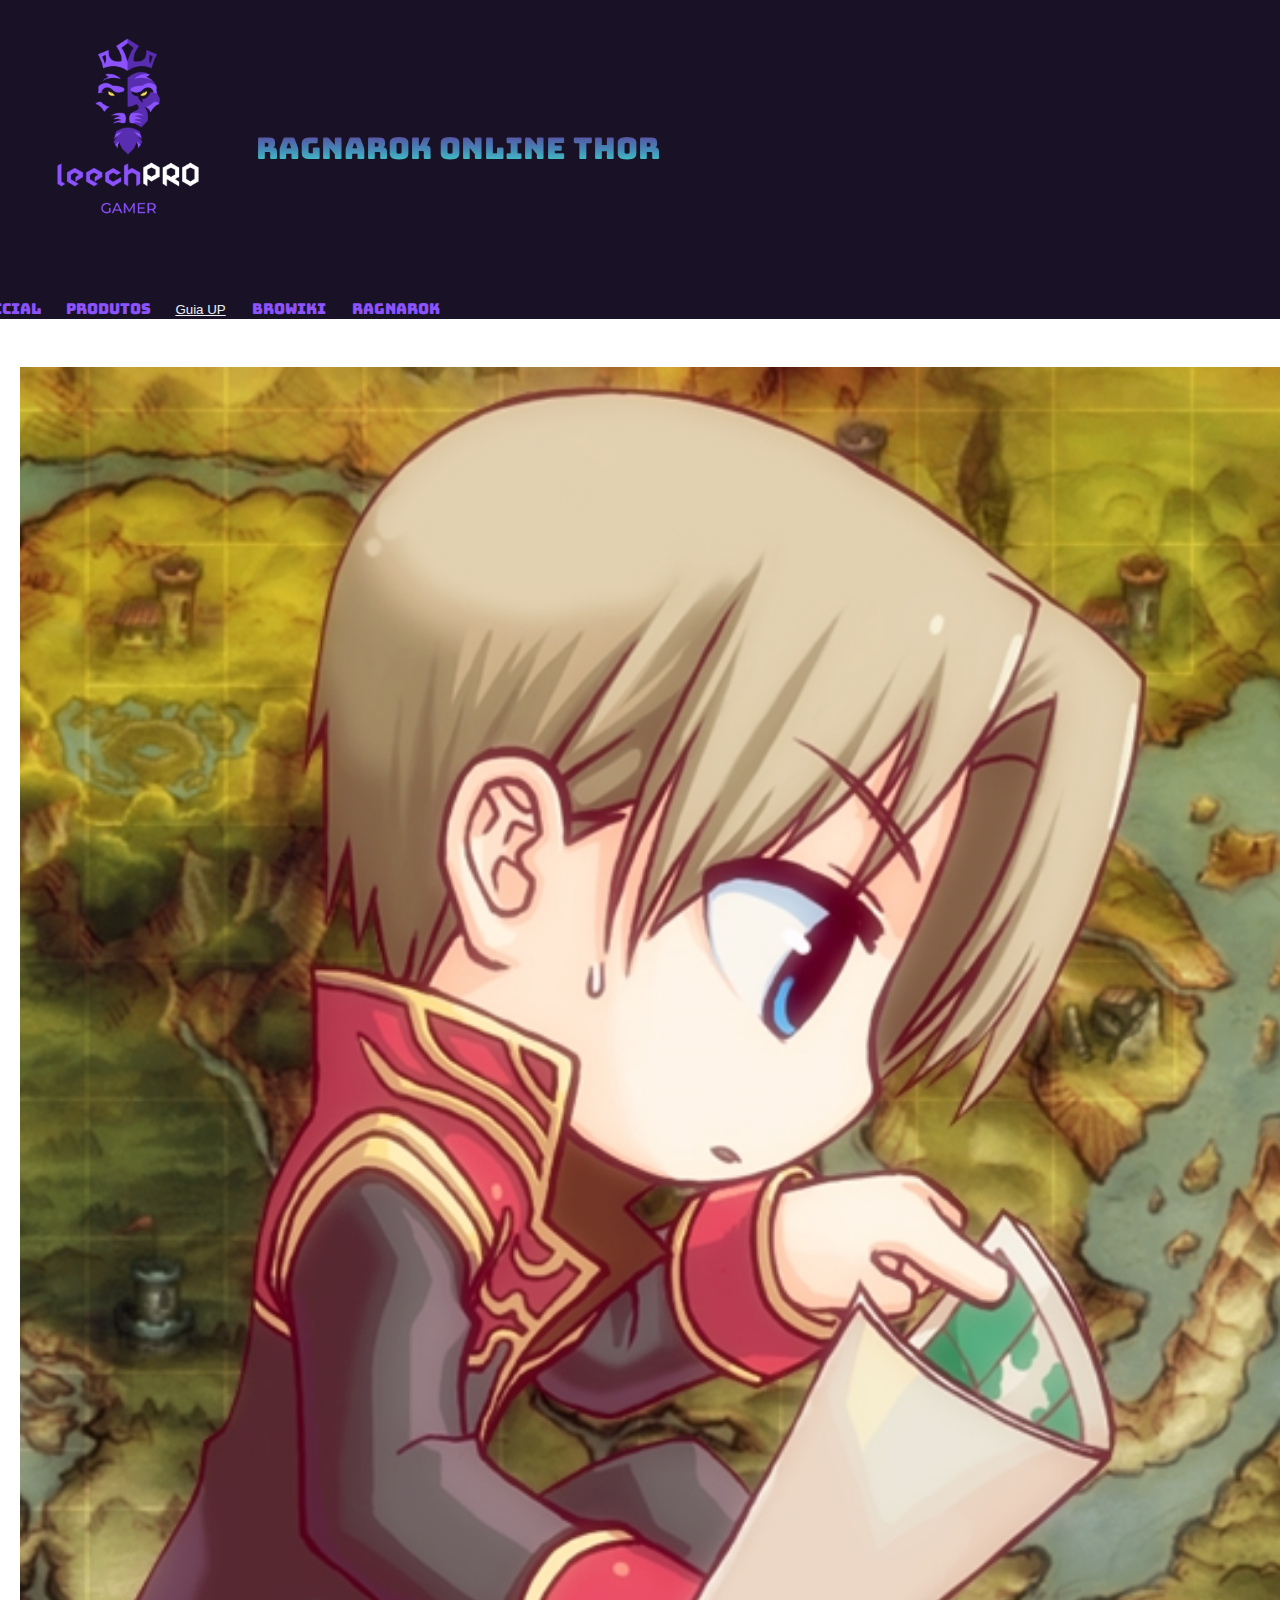
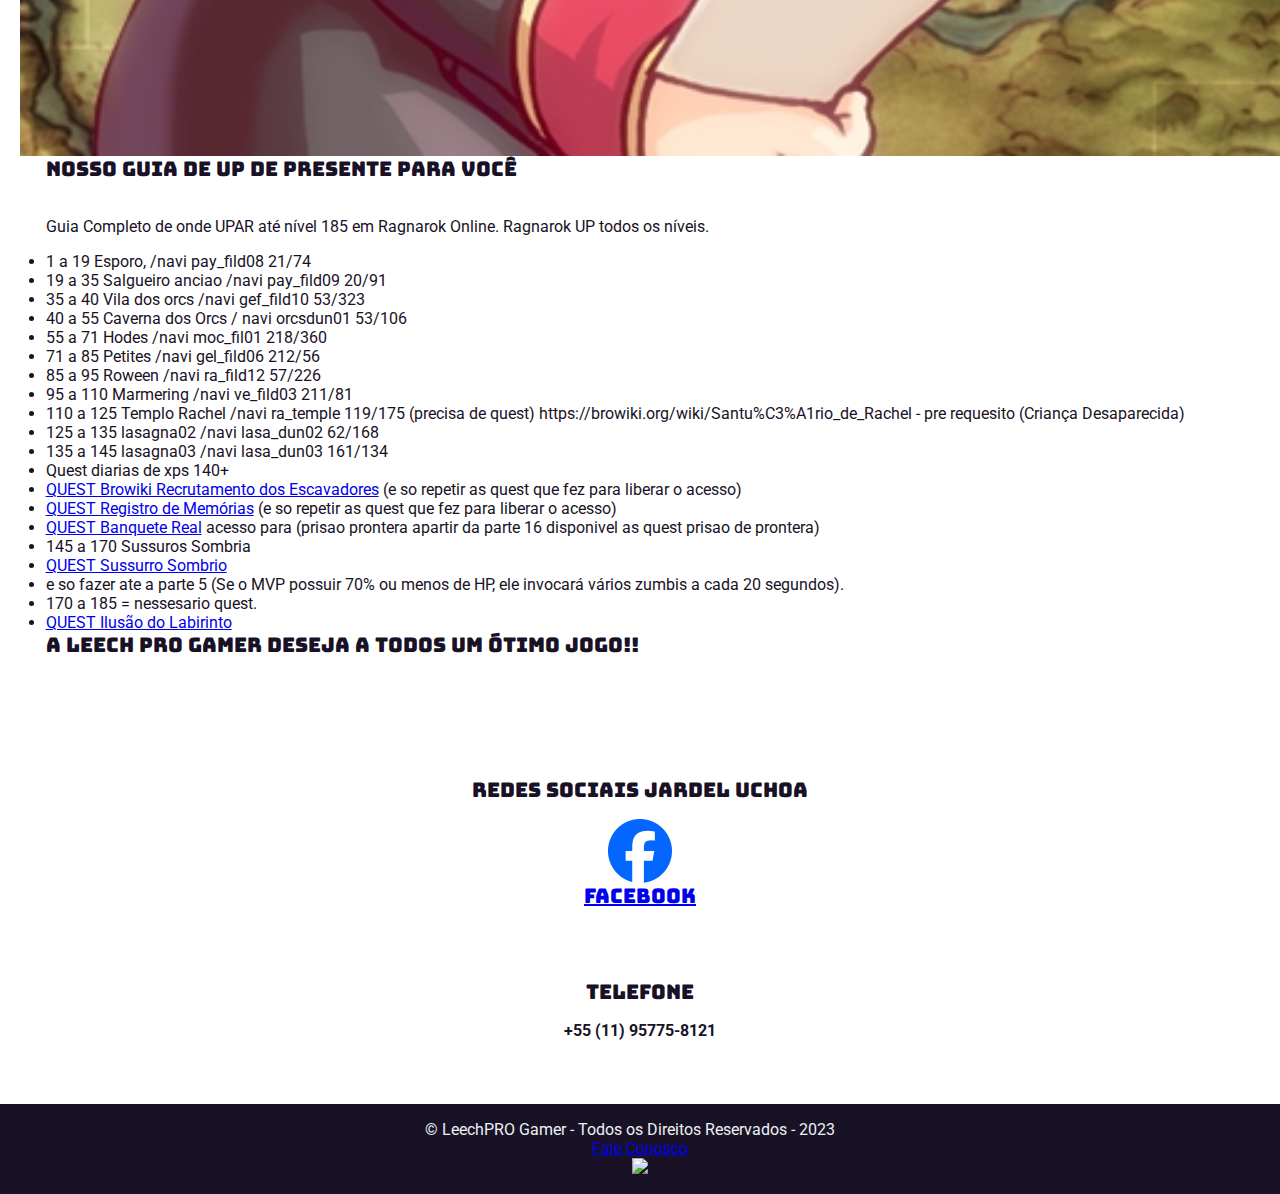
==== guiaup.html @ 6c7ae88e "mais ajustessss" ====
<!DOCTYPE html>
<html lang="pt-br">
<head>
    <meta charset="UTF-8">
    <meta name="viewport" content="width=device-width, initial-scale=1.0">
    <meta name="author" content="Danillo Guimarães">
    <title>Leech PRO Gamer Oficial Loja de Ragnarok Online Guia de UP</title>
    <link rel="stylesheet" href="https://cdn.positus.global/production/resources/robbu/whatsapp-button/whatsapp-button.css">
    <link rel="stylesheet" href="https://stackpath.bootstrapcdn.com/bootstrap/4.1.3/css/bootstrap.min.css" integrity="sha384-MCw98/SFnGE8fJT3GXwEOngsV7Zt27NXFoaoApmYm81iuXoPkFOJwJ8ERdknLPMO" crossorigin="anonymous">
    <link rel="stylesheet" href="./css/main.css">
    <link rel="preconnect" href="https://fonts.googleapis.com">
    <link rel="preconnect" href="https://fonts.gstatic.com" crossorigin>
    <link href="https://fonts.googleapis.com/css2?family=Bungee&family=Roboto:ital@0;1&display=swap" rel="stylesheet">
    <script src="https://code.jquery.com/jquery-3.3.1.slim.min.js" integrity="sha384-q8i/X+965DzO0rT7abK41JStQIAqVgRVzpbzo5smXKp4YfRvH+8abtTE1Pi6jizo" crossorigin="anonymous"></script>
    <script src="https://cdnjs.cloudflare.com/ajax/libs/popper.js/1.14.3/umd/popper.min.js" integrity="sha384-ZMP7rVo3mIykV+2+9J3UJ46jBk0WLaUAdn689aCwoqbBJiSnjAK/l8WvCWPIPm49" crossorigin="anonymous"></script>
    <script src="https://stackpath.bootstrapcdn.com/bootstrap/4.1.3/js/bootstrap.min.js" integrity="sha384-ChfqqxuZUCnJSK3+MXmPNIyE6ZbWh2IMqE241rYiqJxyMiZ6OW/JmZQ5stwEULTy" crossorigin="anonymous"></script>
</head>
<body>
<header>
    <div class="container" alt="Você está navegando no topo do site">
        <img src="./imagens/logoleechpro.png" alt="Logo da Loja Leech PRO Gamer">
        <h1 class="title" alt="Título Ragnarok Online Thor">Ragnarok Online Thor</h1>
        <nav alt="Navegação dos botões">
            <ul:>
                <li><a href="./index.html"  title="Ir para a sessão inicial" alt="ir para a sessão Inicial">Inicial</a></li>
                <li><a href="./produtos.html" title="Ir para a sessão produtos" alt="Ir para a sessão produtos">Produtos</a></li>
                <li><a href="./guiaup.html" title="Estamos na sessão Guia UP" alt="Estamos na sessão Guia UP"><button class="button-selected">Guia UP</button></a></li>
                <li><a href="https://browiki.org/" target="_blank" title="ir para o site Browiki Escola de Ragnarok" alt="ir para o site Browiki Escola de Ragnarok">Browiki</a></li>
                <li><a href="https://playragnarokonlinebr.com/" target="_blank" title="ir para o site Oficial Ragnarok Online" alt="ir para o site Oficial Ragnarok Online">Ragnarok</a></li>
            </ul:>
        </nav>
    </div>
</header>
<section id="global" alt="Primeira sessão da página guiaup">
    <section id="guiaup" alt="Você está navegando em um Guia de up do jogo Ragnarok Online"> 
    <div class="container" alt="container com configurações da sessão">
        <img src="./imagens/guiauplogo.jpg" alt="Uma imagem de um personagem com um mapa do jogo Ragnarok OnLINE" title="Imagem da sessão Guia UP Jogo Ragnarok Online">
        <div class="guiaup2">   
            <h2>Nosso Guia de Up de Presente para você</h2><br>
            <p>Guia Completo de onde UPAR até nível 185 em Ragnarok Online.  
                Ragnarok UP todos os níveis.
            </p>
            <ul>
                <li>1 a 19 Esporo, /navi pay_fild08 21/74</li>
                <li>19 a 35 Salgueiro anciao /navi pay_fild09 20/91</li>
                <li>35 a 40 Vila dos orcs /navi gef_fild10 53/323</li>
                <li>40 a 55 Caverna dos Orcs / navi orcsdun01 53/106</li>
                <li>55 a 71 Hodes /navi moc_fil01 218/360</li>
                <li>71 a 85 Petites /navi gel_fild06 212/56</li>
                <li>85 a 95 Roween /navi ra_fild12 57/226</li>
                <li>95 a 110 Marmering /navi ve_fild03 211/81</li>
                <li>110 a 125 Templo Rachel /navi ra_temple 119/175 (precisa de quest) https://browiki.org/wiki/Santu%C3%A1rio_de_Rachel - pre requesito (Criança Desaparecida)</li>
                <li>125 a 135 lasagna02 /navi lasa_dun02 62/168</li>
                <li>135 a 145 lasagna03 /navi lasa_dun03 161/134</li>
                <li>Quest diarias de xps 140+</li>
                <li><a href="https://browiki.org/wiki/Recrutamento_de_Escavadores" target="_blank" alt="Quest do site Browiki Recrutamento dos Escavadores" title="Quest do site Browiki Recrutamento dos Escavadores">QUEST Browiki Recrutamento dos Escavadores</a> (e so repetir as quest que fez para liberar o acesso)</li>
                <li><a href="https://browiki.org/wiki/Registro_de_Mem%C3%B3rias tar" target="_blank" alt="Quest do site Browiki Registro de Memórias" title="Quest do site Browiki Registro de Memórias">QUEST Registro de Memórias</a> (e so repetir as quest que fez para liberar o acesso)</li>
                <li><a href="https://browiki.org/wiki/Banquete_Real" target="_blank" alt="Quest do site Browiki Banquete Real">QUEST Banquete Real</a> acesso para (prisao prontera apartir da parte 16 disponivel as quest prisao de prontera)</li>
                <li>145 a 170 Sussuros Sombria</li> 
                <li><a href="https://browiki.org/wiki/Sussurro_Sombrio" alt="Quest do site Browiki Sussurro Sombrio" title="Quest do site Browiki Sussurro Sombrio">QUEST Sussurro Sombrio</a></li>
                <li>e so fazer ate a parte 5 (Se o MVP possuir 70% ou menos de HP, ele invocará vários zumbis a cada 20 segundos).</li>
                <li>170 a 185 = nessesario quest.</li> 
                <li><a href="https://browiki.org/wiki/Ilus%C3%A3o_do_Labirinto" alt="Quest do site Browiki Ilusão do Labirinto" title="Quest do site Browiki Ilusão do Labirinto">QUEST Ilusão do Labirinto</a></li>
                <h3>A Leech pro gamer deseja a todos um ótimo jogo!!</h3>
            </ul>
    </div>
    </div><!--container-->
    </section><br>
    <section id="redessociais-desc" alt="Sessão contém as redes sociais do CEO das Leech Pro Gamer Jardel Uchoa">
        <center>
            <h2>Redes Sociais Jardel Uchoa</h2>
        </div>
        <div class="redes-methods" alt="configurações logo">
            <a href="https://www.facebook.com/jardelraziel" alt="Ir para o Facebook de Jardel Uchoa" title="Facebook de Jardel Uchoa"><img class="facelogo" src="./imagens/facebooklogo.png"></img><h3>Facebook</h3></a>
        </div>
        <br><br>
            <h2>Telefone</h2>
            <p><b>+55 (11) 95775-8121</b></p>
        </center>
    </section>
</section>
</section><!--global-->
<footer>
    <div class="container" alt="Rodapé com o copyright da loja Leech PRO Gamer">
        <p>
            &copy; LeechPRO Gamer - Todos os Direitos Reservados - 2023
        </p>
            <a id="robbu-whatsapp-button" target="_blank" href="https://api.whatsapp.com/send?phone=5511957758121&text=Ol%C3%A1,%20Vim%20atrav%C3%A9s%20do%20site%20LeechPRO%20Gamer.%20Gostaria%20de%20saber%20mais%20sobre%20os%20servi%C3%A7os.">
            <div class="rwb-tooltip">Fale Conosco</div>
            <img src="https://cdn.positus.global/production/resources/robbu/whatsapp-button/whatsapp-icon.svg">
    </a>
    </a>
    </div>
</footer>
</body>
</html>
---- css/main.css ----
* {
        margin: 0;
        padding: 0;
        box-sizing: border-box;
    }

    body {
        overflow-x: hidden;
        margin: 0 auto;
        font-family: 'Roboto', sans-serif;
    }

    header .container, section .container {
        /*Quando colocamos a vírgula, reaproveitamos o mesmo ajuste
        para container para posicionar lado a lado*/
        display: flex;
        justify-content: space-between; /*Para ficarem um na direita e outro na esquerda*/
    }

    header, section h2, section h3 {
        /*Para não ter que colocar nos botões vírgula header ul li, colocamos
        só header que engloba tudo que esta dentro */
        font-family: 'Bungee', sans-serif;
        font-weight: normal;
    }
    
    header {
        background-color: #191227;
        color: #ecf0f1;
    }
    
    header h1 {
        justify-content: border-box;
        display: inline;
        font-weight: normal;
        position: relative;
        margin-bottom: 130px;
    }

    header .title {
        font-size: 50px;
    }
    
    header img {
        display: inline;
        float: right;
        width: 15%;
    }
    
    header li {
        box-sizing: border-box;
        display: inline;
        margin-left: -2%;
        padding-right: 2%;
        font-size: 20px; /*Diminuimos os botões pra o nome do site ficar destacado*/      
        color: #8c52ff;
        text-decoration: none;
    }
    /*O color no botão só vai funcionar colocando também no a*/

    
    header li a:hover {
        display: inline;
        color: #ecf0f1;;
        text-decoration: underline;
    } 
    
    /*Inicio sessão sobre*/
    
    .container {
        max-width: 2000px; /*Ele só vai chegar a esse maximo em resoluções desse tamanho a*/
        width: 100%;
        margin: 0 auto;
        box-sizing: border-box;
    }

    #sobre .container{
        margin: 0;
        width: 100%;
        box-sizing:content-box;
        justify-content: space-between;
    }
    
    #sobre .store-front {
        float: left;
        margin-left: 10%;
        width: 33.33%;
        box-sizing: border-box;
        display: inline;
    }

    #sobre .text-sobre {
        width: 50.33%;
        display: inline;
        box-sizing: border-box;
        float: right;
    }
    
    #sobre .container button {
        box-sizing: border-box;
        margin-left: 75%;
        background-color: #8c52ff;
        position: relative;
    }   

    
    #sobre .brandis-list img {
        width: 3%; /*Diminuindo os logos*/
    }
    
    section .container {
        /*Uso de cascata, temos uma regra, usamos outra regra
        subscrevendo a anterior.*/
        /*Tivemos que reescrever a regra por causa do aling itens da section header
        assim ele vai startar do começo da página*/
        align-items:flex-start;
        justify-content: space-between;
    }

    /*Sessão funcionamento*/

    #funcionamento .container {
        width: 100%;
        display: inline;
        justify-content: space-between;
    }

    #funcionamento .funcionamento-methods {
        float: left;
        width: 45%;
        margin-left: 5%;
    }

    #funcionamento #carousel .container {
        justify-content: space-between;
    }
    
    #funcionamento #carouselExampleIndicators {
        float: right;
        inline-size: 40%;
        display: block;
        margin-right: 5%;
    }

    #referencias {
        text-align: center;
        width: 100%;
    }
    
    #referencias .container {
        box-sizing: border-box;
        display: inline;
    }

    #referencias .video {
        margin-left: 1%;
        margin-right: 10px;
        display: inline;
        height: 350px;
        width: 30.33%;
    }

    /*builds das classes*/

    #builds-classes {
        margin: 0;
        padding: 0;
        width: 100%;
        box-sizing: border-box;
    }
    
    #builds-classes .classes {
        width: 100%;
        display: inline;
        justify-content: space-between;
        box-sizing: border-box;
        margin: 0 auto;
    }
    
    #builds-classes .classes img, .classes h2, .classes h3 {
        width: 4%;
    }

    .social-links img {
        height: 24px;
    }
    
    .social-links li {
        display: inline;
        margin-right: 8px;
    }
    
    .social-links li a {
        text-decoration: none;
    }
    
    #contact .container {
        display: block;
    }
    
    .contact-methods {
        display: flex;
        justify-content: space-between;
    } 

    #produtos{
        justify-content: space-between;
        text-align: center;
        width: 100%;
        margin: 20px;
        margin-top: 0;
    }


    #produtos .ultimas-novidades {
        margin-top: 10%;

    }
    
    #produtos .container {
        box-sizing: border-box;
        display: inline;
    }

    #produtos img {
        box-sizing: border-box;
        display: inline;
        float: left;
        width: 32%;
        margin-right: 5%;
    }

    #produtos .nossosprodutos {
        text-align: left;
        padding-right: 7%;
        width: 100%;
        box-sizing: border-box;
        margin-top: -10%;
        border: none;
    }

    #produtos .resnovidades, .resnovidades h3{
        text-align: left;
        padding-right: 3%;
        width: 100%;
        box-sizing: border-box;
    }

    #guiaup {
        justify-content: space-between;
        text-align: left;
        width: 100%;
        margin: 20px;
        margin-top: 0;
    }


    #guiaup img {
        box-sizing: border-box;
        display: inline;
        float: left;
        width: 35%;
        margin-right: 2%;
        margin-right: 10%;
    }

        
    footer {
        background-color: #191227;
        color: #ecf0f1;
        padding: 18px;
        width: 100%;

    }

    @media only screen and (min-width: 80px) {
        /*Reset do navegador*/
           * {
            margin: 0;
            padding: 0;
            box-sizing: border-box;
        }
        
        /*HEADER*/
        
        header {
            background-color: #191227;
            color: #ecf0f1;
            width: 100%;
            box-sizing: border-box;
        }
        
        header h1, section h2, section h3 {
            font-size: 20px;
            font-weight: normal;
            font-family: 'Bungee', sans-serif;
            font-weight: normal;
        }
        
        header img {
            float: left;
            margin: 0;
            width: 11vh;
        }
        
        
        header li {
            padding-right: 3%;
            width: 100%;
            margin: 0, auto;
            display: inline;
            justify-content: space-between;
            align-items: center;
            font-size: 9px; /*Diminuimos os botões pra o nome do site ficar destacado*/
        }
        /*O color no botão só vai funcionar colocando também no a*/
        
        header li a {
            display: inline;
            color: #8c52ff;
            text-decoration: none;
        } 
        
        header li :nth-child(1){
            margin-left: -0.15%;
        }
        
        header li a:hover {
            display: inline;
            color: #ecf0f1;
            text-decoration: underline;
        } 
        
        header .button-selected {
            font-weight: 100;
            border: none;
            background-color: #191227;
            cursor: pointer;
            display: inline;
            color:#ecf0f1;
            text-decoration: underline;
        }
        
        header .title {
            margin-top: 20px;
            font-size: 20px;
            background-image: linear-gradient(to bottom, rebeccapurple, steelblue, turquoise);
            background-clip: content-box;
            -webkit-background-clip: text;
            -webkit-text-fill-color: transparent;
            display: inline-block;
        }
        
        header .container, section .container {
            display: block;
            align-items: center; /*centraliza na horizontal*/
            justify-content: space-between; /*Para ficarem um na direita e outro na esquerda*/
        }
        
        /*FIM HEADER*/
        
        /*Início do Body*/
        
        body {
            /*Tudo que esta dentro do body com fonte mais arredondada, parágrafos, inputs etc.*/
            font-family: 'Roboto', sans-serif;
            overflow-x: hidden;
            width: 100%;
            display: border-box;
        }
        
        .container {
            width: 100%;
            margin: 0 auto; /*Centro*/
            overflow-x: hidden;
        }
        
        
        /*INÍCIO DA SEÇÃO SOBRE*/
        
        #sobre .text-sobre {
                width: 100%;
                display: block;
                margin: 0 auto;}
        
        
        #sobre .container button {
            margin-left: 67%;
            background-color: #8c52ff;
            margin-bottom: 5px;
            border: #191227 solid;
        }
        
        #sobre .container button:hover {
            text-decoration: underline;
            background-color: #8c52ff;
            border: #9f70fd solid;
        }
        
        #sobre .container button:focus {
            text-decoration: underline;
            background-color: #8c52ff;
            border: #9f70fd solid;
        }
        
        #sobre .store-front {
            /*Aqui aplicou a margem nos logos também para resolver
            criamos no html uma class dentro da img.
            Então trocamos section img para a class que criamos*/
            border:#191227 solid;
            width: 100%;
        }
        
        
        #sobre .store-front:hover {
            border: #8c52ff solid;
        }
        
        
        
        .brandis-list img {
            width: 10%; /*Diminuindo os logos da seção sobre*/
        }
        
        .brandis-list li {
            margin-right: 8px;
            display: inline; /*Deixar um do lado do outro*/
        }
        
        /*fim seção sobre*/
        
        /*CONFIGS GERAIS*/
        
        section {
            padding: 24px 0; 
            color: #191227;
        }
        
        section h2 {
            margin-top: 16px;
            margin-bottom: 16px;
        }
        
        section p {
            margin-bottom: 16px;
        }
        
        .social-links li {
            display: inline;
            margin-right: 8px;
        }
        
        .social-links li a {
            text-decoration: none;
        }
        
        
        section h3 {
            margin-bottom: 16px;
        }
        /*fim configs gerais*/
        
        /*Seção funcionamento*/
        #funcionamento .container {
            width: 100%;
        }
        
        #funcionamento .funcionamento-methods{ 
            width: 100%
        }
        
        
        #carousel .container {
            width: 100%;
        }
        
        
        
        .carousel-inner {
            box-sizing: border-box;
            border: #191227 solid;
            margin-top: 1px;
            width: 100%;
        }
        
        .carousel-inner:hover {
            border: #8c52ff solid;
        }
        
        #referencias .container {
            display: block;
        }
        
        /*Fim seção funcionamento*/
        
        /*--------------------
        
        Início seção diário de bordo
        */
        
        #diariodebordo {
            width: 100%;
        }
        
        
        
        /*Inicio sessão builds*/
        
        #builds-classes .container {
            margin-bottom: 10%;
            display: inline;
            width: 100%;
        }
        
        #builds-classes img, #builds-classes h3 {
            margin-top: 2%;
            margin-left: 10%;
            display: inline;
            width: 40%;
        }
        
        /*fim sessão builds*/
        
        /*Início seção referência*/
        
        #referencias .container img {
            width: 10%;
            position: relative;
        }
        
        .video {
            border: #191227 solid;
            align-items: center;
            margin-top: 5%;
            margin-bottom: 5%;
            margin: 0 auto;
            display: inline-block;
            width: 100%;
            height: 200px;
        }
        
        .video:hover {
            border: #8c52ff solid;
        }
        
        /*Fim seção referência*/
        
        /*Seção redes sociais*/
        
        #redessociais-desc .redes-methods h3 {
            width: 100%;
            height: 100%;
        }
        
        .redes-methods img {
            display: block;
            width: 5%;
        }
        
        /*Rodapé*/
        footer {
            height: 100%;
            width: 100vw;
            background-color: #191227;
            color: #ecf0f1;
            padding: 16px 0;
            text-align: center;
        }
        
        footer p{
            margin-left:-10px;
            width: 100%;
        }
        
        #robbu-whatsapp-button {
            margin: 0;
            padding: 0;
        }
        
        #produtos{
            width: 100%;
            margin: 0 auto;
            display: block;
        }
        
        #produtos .nossosprodutos{
            margin-top: 50px;
            width: 100%;
            display: block;
        }
        
        
        #produtos img {
            box-sizing: border-box;
            margin: 0 auto;
            display: block;
            width: 75%;
        }
        
        #guiaup .container {
            display: block;
            width: 100%;
        }
        
        #guiaup h2, #guiaup ul, #guiaup p {
            display: block;
            margin-left: 2%;
        }
        
        #guiaup img {
            margin: 0 auto;
            width: 100%;
        }
        
        }

        
@media only screen and (min-device-width: 1200px){
    /*Reset do navegador*/
* {
margin: 0;
padding: 0;
box-sizing: border-box;
}

/*HEADER*/

header {
background-color: #191227;
color: #ecf0f1;
width: 100%;
height: 100%;
display: block;
box-sizing: content-box;
}

header h1, section h2, section h3 {
font-size: 20px;
font-weight: normal;
font-family: 'Bungee', sans-serif;
font-weight: normal;
}

header img {
float: left;
width: 20%;
margin: 0;
}


header li { 
margin-right: 11px;
display:inline;
align-items: center;
font-size: 15px; /*Diminuimos os botões pra o nome do site ficar destacado*/
}
/*O color no botão só vai funcionar colocando também no a*/

header li a {
color: #8c52ff;
text-decoration: none;
} 

header li a:hover {
color: #ecf0f1;
text-decoration: underline;
} 

header .button-selected {
font-weight: 100;
border: none;
background-color: #191227;
cursor: pointer;
display: inline;
color:#ecf0f1;
text-decoration: underline;
}

header .title {
margin-top: 10%;
box-sizing: border-box;
font-size: 30px;
background-image: linear-gradient(to bottom, rebeccapurple, steelblue, turquoise);
background-clip: content-box;
-webkit-background-clip: text;
-webkit-text-fill-color: transparent;
display: block;
}

/*FIM HEADER*/

/*Início do Body*/

body {
/*Tudo que esta dentro do body com fonte mais arredondada, parágrafos, inputs etc.*/
font-family: 'Roboto', sans-serif;
overflow-x: hidden;
width: 100vh;
width: 100%;
}

.container {
width: 100%;
margin: 0 auto; /*Centro*/
overflow-x: hidden;
}


/*INÍCIO DA SEÇÃO SOBRE*/

/*Fachada loja*/

#sobre .container {
display: block;
}


#sobre .store-front {
/*Aqui aplicou a margem nos logos também para resolver
criamos no html uma class dentro da img.
Então trocamos section img para a class que criamos*/
border:#191227 solid;
width: 100%;
box-sizing: content-box;
position: relative;
margin-left: 0.5%;
margin-bottom: 2%;}

#sobre .text-sobre {
box-sizing: content-box;
width: 100%;
margin: 0;
}


#sobre .container button {
margin-left: 80%;
background-color: #8c52ff;
margin-bottom: 5px;
border: #191227 solid;
}

#sobre .container button:hover {
text-decoration: underline;
background-color: #8c52ff;
border: #9f70fd solid;
}

#sobre .container button:focus {
text-decoration: underline;
background-color: #8c52ff;
border: #9f70fd solid;
}


#sobre .store-front:hover {
border: #8c52ff solid;
}

.brandis-list img {
width: 5%; /*Diminuindo os logos da seção sobre*/
}

/*fim seção sobre*/

/*CONFIGS GERAIS*/

section {
padding: 24px 0; 
color: #191227;
}

section h2 {
margin-top: 16px;
margin-bottom: 16px;
}

section p {
margin-bottom: 16px;
}

.social-links li {
display: inline;
margin-right: 8px;
}

.social-links li a {
text-decoration: none;
}


section h3 {
margin-bottom: 16px;
}
/*fim configs gerais*/

/*Seção funcionamento*/
#funcionamento .container {
display: block;
width: 100%;
}

#funcionamento .funcionamento-methods{ 
width: 100%;
}


#carousel .container {
width: 100%;
}



.carousel-inner {
box-sizing: border-box;
border: #191227 solid;
margin-top: 1px;
width: 100%;
}

.carousel-inner:hover {
border: #8c52ff solid;
}

#referencias .container {
display: block;
}

/*Fim seção funcionamento*/

/*--------------------

Início seção diário de bordo
*/

#diariodebordo {
width: 100%;
}



/*Inicio sessão builds*/

#builds-classes .container {
margin-bottom: 10%;
display: inline;
width: 100%;
}

#builds-classes img, #builds-classes h3 {
margin-top: 2%;
margin-left: 10%;
display: inline;
width: 40%;
}

/*fim sessão builds*/

/*Início seção referência*/

#referencias .container img {
width: 10%;
position: relative;
}

.video {
border: #191227 solid;
align-items: center;
margin-top: 5%;
margin-bottom: 5%;
margin: 0 auto;
display: inline-block;
width: 33%;
height: 200px;
}

.video:hover {
border: #8c52ff solid;
}

/*Fim seção referência*/

/*Seção redes sociais*/

#redessociais-desc .redes-methods h3 {
width: 100%;
height: 100%;
}

.redes-methods img {
display: block;
width: 5%;
}

/*Rodapé*/
footer {
height: 100%;
width: 100%;
background-color: #191227;
color: #ecf0f1;
padding: 16px 0;
text-align: center;
}

#robbu-whatsapp-button {
margin: 0;
padding: 0;
}


#produtos .container{
width: 100%;
margin: 0;
display: block;
}


.nossosprodutos h2{
margin-top: 200px;
width: 50%;   
box-sizing: content-box; 
display: block;
}


#produtos .container img {
margin-left: 0;
margin-right: 0;
margin-top: 0;
display: block;
width: 100%;
}

#ultimas-novidade {
margin: 0 auto;
width: 100%;
}

#guiaup .container {
display: block;
width: 100%;
}

#guiaup h2, #guiaup ul, #guiaup p {
margin-left: 2%;
}

#guiaup img {
margin: 0 auto;
width: 100%;
}

}


@media only screen and (min-device-width: 1600px)
{
    * {
        margin: 0;
        padding: 0;
        box-sizing: border-box;
    }

    body {
        overflow-x: hidden;
        margin: 0 auto;
        font-family: 'Roboto', sans-serif;
    }

    header .container, section .container {
        /*Quando colocamos a vírgula, reaproveitamos o mesmo ajuste
        para container para posicionar lado a lado*/
        display: flex;
        justify-content: space-between; /*Para ficarem um na direita e outro na esquerda*/
    }

    header, section h2, section h3 {
        /*Para não ter que colocar nos botões vírgula header ul li, colocamos
        só header que engloba tudo que esta dentro */
        font-family: 'Bungee', sans-serif;
        font-weight: normal;
    }
    
    header {
        background-color: #191227;
        color: #ecf0f1;
    }
    
    header h1 {
        justify-content: border-box;
        display: inline;
        font-weight: normal;
        position: relative;
        margin-bottom: 130px;
    }

    header .title {
        font-size: 50px;
    }
    
    header img {
        display: inline;
        float: right;
        width: 15%;
    }
    
    header li {
        box-sizing: border-box;
        display: inline;
        margin-left: -2%;
        padding-right: 2%;
        font-size: 20px; /*Diminuimos os botões pra o nome do site ficar destacado*/      
        color: #8c52ff;
        text-decoration: none;
    }
    /*O color no botão só vai funcionar colocando também no a*/

    
    header li a:hover {
        display: inline;
        color: #ecf0f1;;
        text-decoration: underline;
    } 
    
    /*Inicio sessão sobre*/
    
    .container {
        max-width: 1680px; /*Ele só vai chegar a esse maximo em resoluções desse tamanho a*/
        width: 100%;
        margin: 0 auto;
        box-sizing: border-box;
    }

    #sobre .container{
        margin: 0;
        width: 100%;
        box-sizing:content-box;
        justify-content: space-between;
    }
    
    #sobre .store-front {
        float: left;
        margin-left: 10%;
        width: 33.33%;
        box-sizing: border-box;
        display: inline;
    }

    #sobre .text-sobre {
        width: 50.33%;
        display: inline;
        box-sizing: border-box;
        float: right;
    }
    
    #sobre .container button {
        box-sizing: border-box;
        margin-left: 75%;
        background-color: #8c52ff;
        position: relative;
    }   

    
    #sobre .brandis-list img {
        width: 3%; /*Diminuindo os logos*/
    }
    
    section .container {
        /*Uso de cascata, temos uma regra, usamos outra regra
        subscrevendo a anterior.*/
        /*Tivemos que reescrever a regra por causa do aling itens da section header
        assim ele vai startar do começo da página*/
        align-items:flex-start;
        justify-content: space-between;
    }

    /*Sessão funcionamento*/

    #funcionamento .container {
        width: 100%;
        display: inline;
        justify-content: space-between;
    }

    #funcionamento .funcionamento-methods {
        float: left;
        width: 45%;
        margin-left: 5%;
    }

    #funcionamento #carousel .container {
        justify-content: space-between;
    }
    
    #funcionamento #carouselExampleIndicators {
        float: right;
        inline-size: 40%;
        display: block;
        margin-right: 5%;
    }

    #referencias {
        text-align: center;
        width: 100%;
    }
    
    #referencias .container {
        box-sizing: border-box;
        display: inline;
    }

    #referencias .video {
        margin-left: 1%;
        margin-right: 10px;
        display: inline;
        height: 350px;
        width: 30.33%;
    }

    /*builds das classes*/

    #builds-classes {
        margin: 0;
        padding: 0;
        width: 100%;
        box-sizing: border-box;
    }
    
    #builds-classes .classes {
        width: 100%;
        display: inline;
        justify-content: space-between;
        box-sizing: border-box;
        margin: 0 auto;
    }
    
    #builds-classes .classes img, .classes h2, .classes h3 {
        width: 4%;
    }

    .social-links img {
        height: 24px;
    }
    
    .social-links li {
        display: inline;
        margin-right: 8px;
    }
    
    .social-links li a {
        text-decoration: none;
    }
    
    #contact .container {
        display: block;
    }
    
    .contact-methods {
        display: flex;
        justify-content: space-between;
    } 

    #produtos{
        justify-content: space-between;
        text-align: center;
        width: 100%;
        margin: 20px;
        margin-top: 0;
    }


    #produtos .ultimas-novidades {
        margin-top: 10%;

    }
    
    #produtos .container {
        box-sizing: border-box;
        display: inline;
    }

    #produtos img {
        box-sizing: border-box;
        display: inline;
        float: left;
        width: 32%;
        margin-right: 5%;
    }

    #produtos .nossosprodutos {
        text-align: left;
        padding-right: 7%;
        width: 100%;
        box-sizing: border-box;
        margin-top: -10%;
        border: none;
    }

    #produtos .resnovidades, .resnovidades h3{
        text-align: left;
        padding-right: 3%;
        width: 100%;
        box-sizing: border-box;
    }

    #guiaup {
        justify-content: space-between;
        text-align: left;
        width: 100%;
        margin: 20px;
        margin-top: 0;
    }


    #guiaup img {
        box-sizing: border-box;
        display: inline;
        float: left;
        width: 35%;
        margin-right: 2%;
        margin-right: 10%;
    }

        
    footer {
        background-color: #191227;
        color: #ecf0f1;
        padding: 18px;
        width: 100%;

    }
}

@media (min-device-width: 1900px){
    * {
        margin: 0;
        padding: 0;
        box-sizing: border-box;
    }

    body {
        overflow-x: hidden;
        margin: 0 auto;
        font-family: 'Roboto', sans-serif;
    }

    header .container, section .container {
        /*Quando colocamos a vírgula, reaproveitamos o mesmo ajuste
        para container para posicionar lado a lado*/
        display: flex;
        justify-content: space-between; /*Para ficarem um na direita e outro na esquerda*/
    }

    header, section h2, section h3 {
        /*Para não ter que colocar nos botões vírgula header ul li, colocamos
        só header que engloba tudo que esta dentro */
        font-family: 'Bungee', sans-serif;
        font-weight: normal;
    }
    
    header {
        background-color: #191227;
        color: #ecf0f1;
    }
    
    header h1 {
        justify-content: border-box;
        display: inline;
        font-weight: normal;
        position: relative;
        margin-bottom: 130px;
    }

    header .title {
        font-size: 50px;
    }
    
    header img {
        display: inline;
        float: right;
        width: 15%;
    }
    
    header li {
        box-sizing: border-box;
        display: inline;
        margin-left: -2%;
        padding-right: 2%;
        font-size: 20px; /*Diminuimos os botões pra o nome do site ficar destacado*/      
        color: #8c52ff;
        text-decoration: none;
    }
    /*O color no botão só vai funcionar colocando também no a*/

    
    header li a:hover {
        display: inline;
        color: #ecf0f1;;
        text-decoration: underline;
    } 
    
    /*Inicio sessão sobre*/
    
    .container {
        max-width: 1680px; /*Ele só vai chegar a esse maximo em resoluções desse tamanho a*/
        width: 100%;
        margin: 0 auto;
        box-sizing: border-box;
    }

    #sobre .container{
        margin: 0;
        width: 100%;
        box-sizing:content-box;
        justify-content: space-between;
    }
    
    #sobre .store-front {
        float: left;
        margin-left: 10%;
        width: 33.33%;
        box-sizing: border-box;
        display: inline;
    }

    #sobre .text-sobre {
        width: 50.33%;
        display: inline;
        box-sizing: border-box;
        float: right;
    }
    
    #sobre .container button {
        box-sizing: border-box;
        margin-left: 75%;
        background-color: #8c52ff;
        position: relative;
    }   

    
    #sobre .brandis-list img {
        width: 3%; /*Diminuindo os logos*/
    }
    
    section .container {
        /*Uso de cascata, temos uma regra, usamos outra regra
        subscrevendo a anterior.*/
        /*Tivemos que reescrever a regra por causa do aling itens da section header
        assim ele vai startar do começo da página*/
        align-items:flex-start;
        justify-content: space-between;
    }

    /*Sessão funcionamento*/

    #funcionamento .container {
        width: 100%;
        display: inline;
        justify-content: space-between;
    }

    #funcionamento .funcionamento-methods {
        float: left;
        width: 45%;
        margin-left: 5%;
    }

    #funcionamento #carousel .container {
        justify-content: space-between;
    }
    
    #funcionamento #carouselExampleIndicators {
        float: right;
        inline-size: 40%;
        display: block;
        margin-right: 5%;
    }

    #referencias {
        text-align: center;
        width: 100%;
    }
    
    #referencias .container {
        box-sizing: border-box;
        display: inline;
    }

    #referencias .video {
        margin-left: 1%;
        margin-right: 10px;
        display: inline;
        height: 350px;
        width: 30.33%;
    }

    /*builds das classes*/

    #builds-classes {
        margin: 0;
        padding: 0;
        width: 100%;
        box-sizing: border-box;
    }
    
    #builds-classes .classes {
        width: 100%;
        display: inline;
        justify-content: space-between;
        box-sizing: border-box;
        margin: 0 auto;
    }
    
    #builds-classes .classes img, .classes h2, .classes h3 {
        width: 4%;
    }

    .social-links img {
        height: 24px;
    }
    
    .social-links li {
        display: inline;
        margin-right: 8px;
    }
    
    .social-links li a {
        text-decoration: none;
    }
    
    #contact .container {
        display: block;
    }
    
    .contact-methods {
        display: flex;
        justify-content: space-between;
    } 

    #produtos{
        justify-content: space-between;
        text-align: center;
        width: 100%;
        margin: 20px;
        margin-top: 0;
    }


    #produtos .ultimas-novidades {
        margin-top: 10%;

    }
    
    #produtos .container {
        box-sizing: border-box;
        display: inline;
    }

    #produtos img {
        box-sizing: border-box;
        display: inline;
        float: left;
        width: 32%;
        margin-right: 5%;
    }

    #produtos .nossosprodutos {
        text-align: left;
        padding-right: 7%;
        width: 100%;
        box-sizing: border-box;
        margin-top: -10%;
        border: none;
    }

    #produtos .resnovidades, .resnovidades h3{
        text-align: left;
        padding-right: 3%;
        width: 100%;
        box-sizing: border-box;
    }

    #guiaup {
        justify-content: space-between;
        text-align: left;
        width: 100%;
        margin: 20px;
        margin-top: 0;
    }


    #guiaup img {
        box-sizing: border-box;
        display: inline;
        float: left;
        width: 35%;
        margin-right: 2%;
        margin-right: 10%;
    }

        
    footer {
        background-color: #191227;
        color: #ecf0f1;
        padding: 18px;
        width: 100%;

    }
}
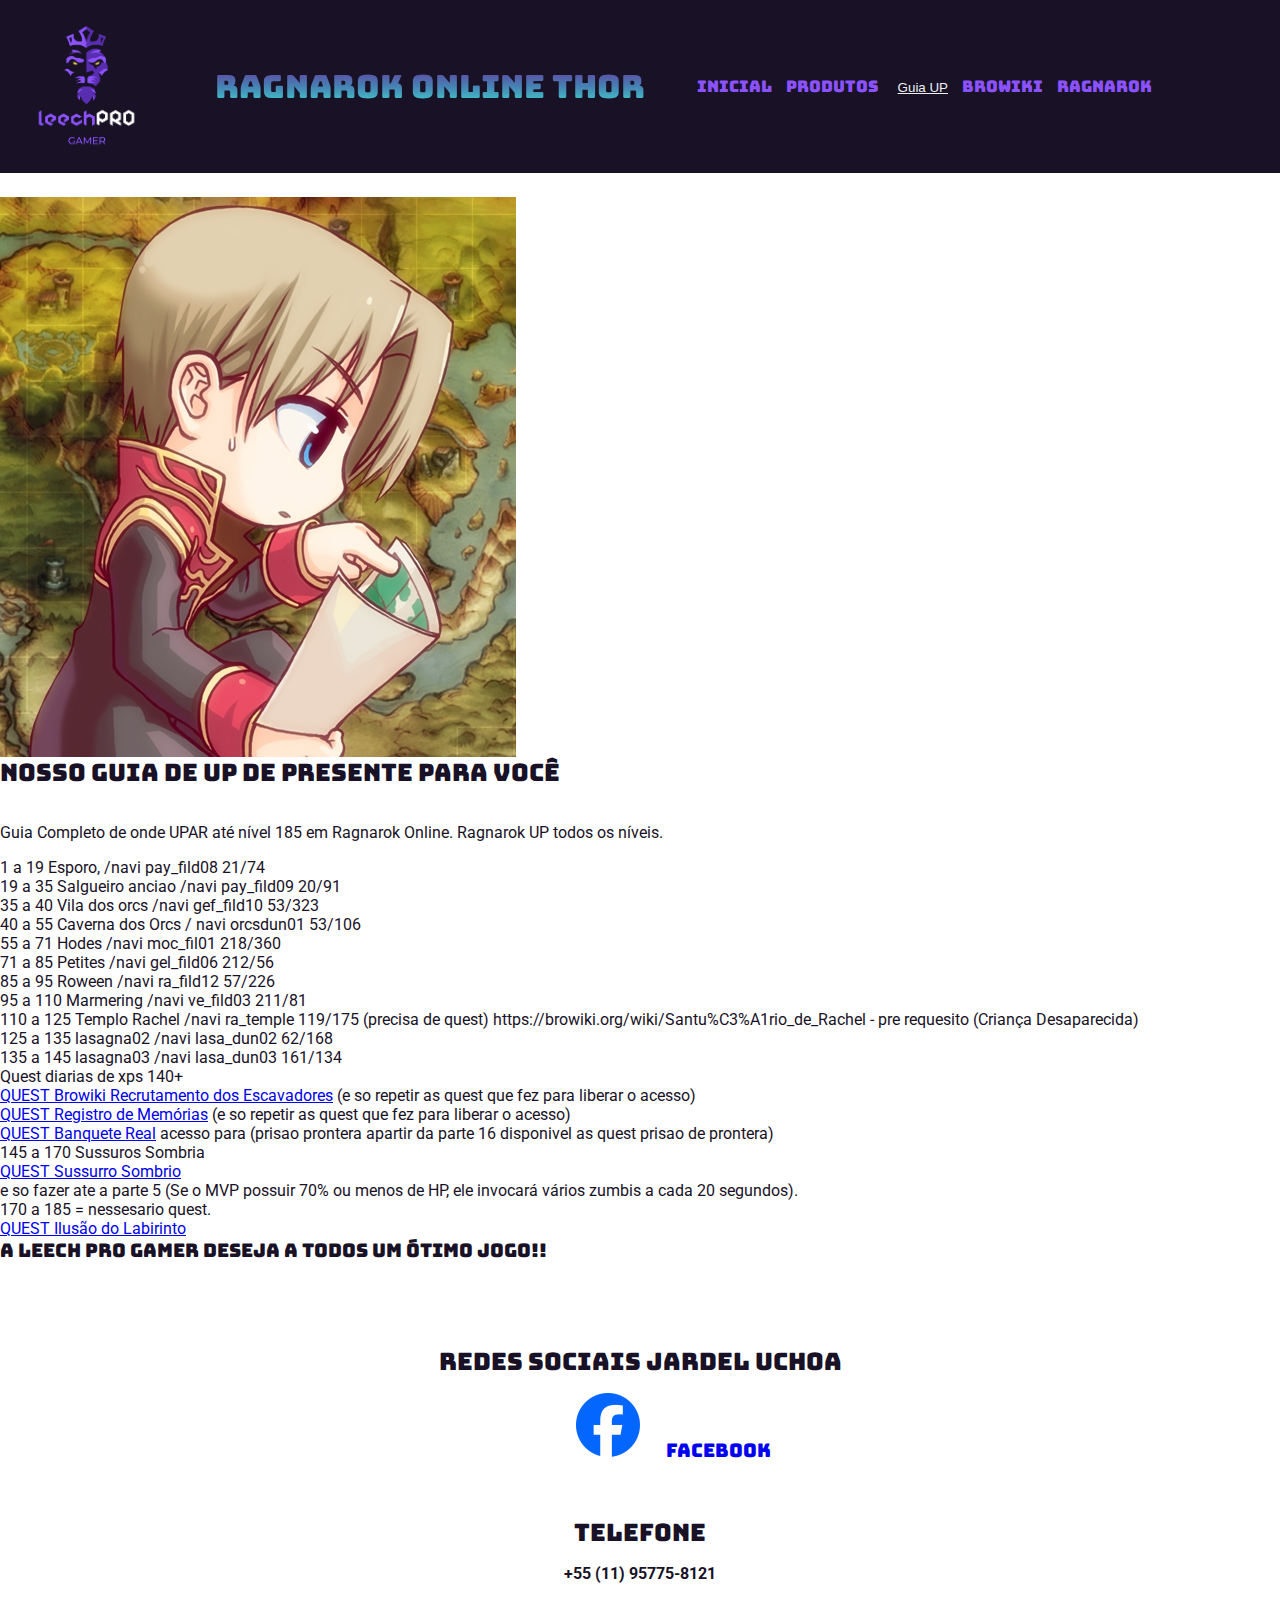
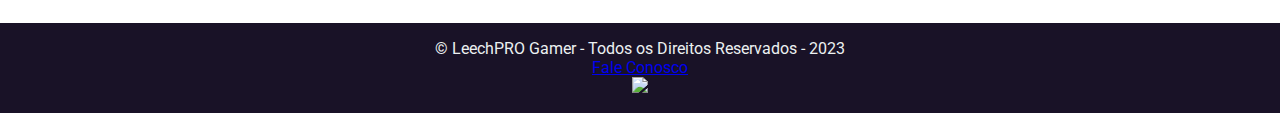
==== commit e05383bd: "novos ajustes" ====
--- a/guiaup.html
+++ b/guiaup.html
@@ -35,6 +35,7 @@
     <section id="guiaup" alt="Você está navegando em um Guia de up do jogo Ragnarok Online"> 
     <div class="container" alt="container com configurações da sessão">
         <img src="./imagens/guiauplogo.jpg" alt="Uma imagem de um personagem com um mapa do jogo Ragnarok OnLINE" title="Imagem da sessão Guia UP Jogo Ragnarok Online">
+    </div>
         <div class="guiaup2">   
             <h2>Nosso Guia de Up de Presente para você</h2><br>
             <p>Guia Completo de onde UPAR até nível 185 em Ragnarok Online.  
--- a/css/main.css
+++ b/css/main.css
@@ -1,3 +1,674 @@
+/*Reset do navegador*/
+* {
+    margin: 0;
+    padding: 0;
+    box-sizing: border-box;
+}
+
+/*HEADER*/
+
+
+header {
+    background-color: #191227;
+    color: #ecf0f1;
+    padding-right: 10%;
+}
+
+header h1, section h2 {
+    font-weight: normal;
+}
+
+header img {
+    width: 15%;
+}
+
+header, section h2, section h3, form button {
+    /*Todas as seções importantes de títulos com fonte externa*/
+    font-family: 'Bungee', sans-serif;
+    font-weight: normal;
+}
+
+header li {
+    display: inline;
+    font-size: 16px; /*Diminuimos os botões pra o nome do site ficar destacado*/
+}
+/*O color no botão só vai funcionar colocando também no a*/
+
+header li a {
+    display: inline;
+    margin-left: 10px;
+    color: #8c52ff;
+    text-decoration: none;
+} 
+
+header li a:hover {
+    display: inline;
+    color: #ecf0f1;
+    text-decoration: underline;
+} 
+
+header .button-selected {
+    font-weight: 100;
+    border: none;
+    background-color: #191227;
+    cursor: pointer;
+    display: inline;
+    margin-left: 6px;
+    color:#ecf0f1;
+    text-decoration: underline;
+}
+
+header .title {
+    background-image: linear-gradient(to bottom, rebeccapurple, steelblue, turquoise);
+    background-clip: content-box;
+    -webkit-background-clip: text;
+    -webkit-text-fill-color: transparent;
+}
+
+header .container, section .container {
+    display: flex;
+    align-items: center; /*centraliza na horizontal*/
+    justify-content: space-between; /*Para ficarem um na direita e outro na esquerda*/
+}
+
+
+/*FIM HEADER*/
+
+/*Início do Body*/
+
+body{
+    /*Tudo que esta dentro do body com fonte mais arredondada, parágrafos, inputs etc.*/
+    font-family: 'Roboto', sans-serif;
+    overflow-x: hidden;
+}
+
+#global {
+    width: 100%;
+    padding: 0;
+    margin: 0;
+}
+
+.container {
+    max-width: 1680px;
+    width: 100%;
+    margin: 0 auto; /*Centro*/
+    overflow-x: hidden;
+}
+
+
+/*INÍCIO DA SEÇÃO SOBRE*/
+
+/*Fachada loja*/
+#sobre .store-front {
+    /*Aqui aplicou a margem nos logos também para resolver
+    criamos no html uma class dentro da img.
+    Então trocamos section img para a class que criamos*/
+    border:#191227 solid;
+    width: 33.33%;
+    box-sizing: border-box;
+    margin: 0;
+}
+
+#sobre .text-sobre {
+    box-sizing: border-box;
+    width: 100%;
+    margin: 0;
+}
+
+
+#sobre .container button {
+    margin-left: 100%;
+    background-color: #8c52ff;
+    margin-bottom: 5px;
+    border: #191227 solid;
+}
+
+#sobre .container button:hover {
+    text-decoration: underline;
+    background-color: #8c52ff;
+    border: #9f70fd solid;
+}
+
+#sobre .container button:focus {
+    text-decoration: underline;
+    background-color: #8c52ff;
+    border: #9f70fd solid;
+}
+
+
+#sobre .store-front:hover {
+    border: #8c52ff solid;
+}
+
+.brandis-list img {
+    width: 5%; /*Diminuindo os logos da seção sobre*/
+}
+
+/*fim seção sobre*/
+
+/*CONFIGS GERAIS*/
+
+section {
+    padding: 24px 0; 
+    color: #191227;
+}
+
+section h2 {
+    margin-bottom: 16px;
+}
+
+section p {
+    margin-bottom: 16px;
+}
+
+.social-links li {
+    display: inline;
+    margin-right: 8px;
+}
+
+.social-links li a {
+    text-decoration: none;
+}
+
+
+section h3 {
+    margin-bottom: 16px;
+}
+/*fim configs gerais*/
+
+/*Seção funcionamento*/
+#funcionamento .container {
+    width: 100%;
+}
+
+#funcionamento ul {
+    margin-left: 1%;
+}
+
+#funcionamento .funcionamento-methods{
+    width: 100%;
+}
+
+
+#carousel .container {
+    width: 100%;
+}
+
+
+
+.carousel-inner {
+    box-sizing: border-box;
+    border: #191227 solid;
+    margin-top: 1%;
+    width: 600px;
+}
+
+.carousel-inner:hover {
+    border: #8c52ff solid;
+}
+
+#referencias .container {
+    display: block;
+}
+
+/*Fim seção funcionamento*/
+
+/*--------------------
+
+Início seção diário de bordo*/
+
+#diariodebordo ul {
+    margin-left: 1%;
+}
+
+/*
+
+Aqui pega as configurações gerais de container, e também as fontes gerais.
+No mais usando ul
+
+------------------------*/
+
+
+/*Inicio sessão builds*/
+
+#builds-classes .container {
+    margin-bottom: 10%;
+}
+
+#builds-desc .container {
+    display: block;
+}
+
+#builds-classes img, #builds-classes h2 {
+    width: 70%;
+}
+
+/*fim sessão builds*/
+
+/*Início seção referência*/
+
+#referencias {
+    width: 100%;
+}
+
+#referencias .container img {
+    width: 10%;
+}
+
+.video {
+    border: #191227 solid;
+    align-items: center;
+    margin-top: 5%;
+    margin-bottom: 5%;
+    margin-left: 15px;
+    margin-right: 15px;
+    display: inline-block;
+    width: 30.33%;
+    height: 300px;
+}
+
+.video:hover {
+    border: #8c52ff solid;
+}
+
+/*Fim seção referência*/
+
+/*Seção redes sociais*/
+
+.redes-methods img, .redes-methods h3 {
+    display: inline-block;
+    width: 5%;
+    margin-left: 2%;
+}
+
+/*páginas upchar e leech*/
+
+
+#produtos .container img {
+    width: 30%;
+    height: 20%;
+}
+
+
+#ultimas-novidades h2, #ultimas-novidades p{
+    margin-left: 10%;
+}
+
+#ultimas-novidades ul {
+    margin-left: 10%;
+    width: 100%;
+}
+
+#produtos .container .nossosprodutos{
+    margin-left: 2%;    
+    display: block;
+}
+
+#produtos .nossosprodutos {
+    border-bottom: #191227 solid 3px;
+    margin-top: -10%;
+    display: block;
+}
+
+#produtos .sessaolista {
+    width: 100%;
+    display: block;
+}
+
+
+/*Rodapé*/
+footer {
+    background-color: #191227;
+    color: #ecf0f1;
+    padding: 16px 0;
+    text-align: center;
+}
+
+
+/*RESPONSIVIDADE*/
+
+@media only screen and (max-width: 800px) {
+    /*Reset do navegador*/
+* {
+    margin: 0;
+    padding: 0;
+    box-sizing: border-box;
+}
+
+/*HEADER*/
+
+header {
+    background-color: #191227;
+    color: #ecf0f1;
+    width: 100%;
+    box-sizing: border-box;
+}
+
+header h1, section h2, section h3 {
+    font-size: 20px;
+    font-weight: normal;
+    font-family: 'Bungee', sans-serif;
+    font-weight: normal;
+}
+
+header img {
+    float: left;
+    margin: 0;
+    width: 11vh;
+}
+
+
+header li {
+    padding-right: 3%;
+    width: 100vh;
+    margin: 0, auto;
+    display: inline;
+    justify-content: space-between;
+    align-items: center;
+    font-size: 9px; /*Diminuimos os botões pra o nome do site ficar destacado*/
+}
+/*O color no botão só vai funcionar colocando também no a*/
+
+header li a {
+    display: inline;
+    color: #8c52ff;
+    text-decoration: none;
+} 
+
+header li :nth-child(1){
+    margin-left: -0.15%;
+}
+
+header li a:hover {
+    display: inline;
+    color: #ecf0f1;
+    text-decoration: underline;
+} 
+
+header .button-selected {
+    font-weight: 100;
+    border: none;
+    background-color: #191227;
+    cursor: pointer;
+    display: inline;
+    color:#ecf0f1;
+    text-decoration: underline;
+}
+
+header .title {
+    margin-top: 20px;
+    font-size: 20px;
+    background-image: linear-gradient(to bottom, rebeccapurple, steelblue, turquoise);
+    background-clip: content-box;
+    -webkit-background-clip: text;
+    -webkit-text-fill-color: transparent;
+    display: inline-block;
+}
+
+header .container, section .container {
+    display: block;
+    align-items: center; /*centraliza na horizontal*/
+    justify-content: space-between; /*Para ficarem um na direita e outro na esquerda*/
+}
+
+/*FIM HEADER*/
+
+/*Início do Body*/
+
+body {
+    /*Tudo que esta dentro do body com fonte mais arredondada, parágrafos, inputs etc.*/
+    font-family: 'Roboto', sans-serif;
+    overflow-x: hidden;
+    width: 100%;
+}
+
+.container {
+    width: 100%;
+    margin: 0 auto; /*Centro*/
+    overflow-x: hidden;
+}
+
+
+/*INÍCIO DA SEÇÃO SOBRE*/
+
+#sobre .text-sobre {
+        width: 100%;
+        display: block;
+        margin: 0 auto;}
+
+
+#sobre .container button {
+    margin-left: 67%;
+    background-color: #8c52ff;
+    margin-bottom: 5px;
+    border: #191227 solid;
+}
+
+#sobre .container button:hover {
+    text-decoration: underline;
+    background-color: #8c52ff;
+    border: #9f70fd solid;
+}
+
+#sobre .container button:focus {
+    text-decoration: underline;
+    background-color: #8c52ff;
+    border: #9f70fd solid;
+}
+
+#sobre .store-front {
+    /*Aqui aplicou a margem nos logos também para resolver
+    criamos no html uma class dentro da img.
+    Então trocamos section img para a class que criamos*/
+    border:#191227 solid;
+    width: 100%;
+}
+
+
+#sobre .store-front:hover {
+    border: #8c52ff solid;
+}
+
+
+
+.brandis-list img {
+    width: 10%; /*Diminuindo os logos da seção sobre*/
+}
+
+.brandis-list li {
+    margin-right: 8px;
+    display: inline; /*Deixar um do lado do outro*/
+}
+
+/*fim seção sobre*/
+
+/*CONFIGS GERAIS*/
+
+section {
+    padding: 24px 0; 
+    color: #191227;
+}
+
+section h2 {
+    margin-top: 16px;
+    margin-bottom: 16px;
+}
+
+section p {
+    margin-bottom: 16px;
+}
+
+.social-links li {
+    display: inline;
+    margin-right: 8px;
+}
+
+.social-links li a {
+    text-decoration: none;
+}
+
+
+section h3 {
+    margin-bottom: 16px;
+}
+/*fim configs gerais*/
+
+/*Seção funcionamento*/
+#funcionamento .container {
+    width: 100%;
+}
+
+#funcionamento .funcionamento-methods{ 
+    width: 100%
+}
+
+
+#carousel .container {
+    width: 100%;
+}
+
+
+
+.carousel-inner {
+    box-sizing: border-box;
+    border: #191227 solid;
+    margin-top: 1px;
+    width: 100%;
+}
+
+.carousel-inner:hover {
+    border: #8c52ff solid;
+}
+
+#referencias .container {
+    display: block;
+}
+
+/*Fim seção funcionamento*/
+
+/*--------------------
+
+Início seção diário de bordo
+*/
+
+#diariodebordo {
+    width: 100%;
+}
+
+
+
+/*Inicio sessão builds*/
+
+#builds-classes .container {
+    margin-bottom: 10%;
+    display: inline;
+    width: 100%;
+}
+
+#builds-classes img, #builds-classes h3 {
+    margin-top: 2%;
+    margin-left: 10%;
+    display: inline;
+    width: 40%;
+}
+
+/*fim sessão builds*/
+
+/*Início seção referência*/
+
+#referencias .container img {
+    width: 10%;
+    position: relative;
+}
+
+.video {
+    border: #191227 solid;
+    align-items: center;
+    margin-top: 5%;
+    margin-bottom: 5%;
+    margin: 0 auto;
+    display: inline-block;
+    width: 100%;
+    height: 200px;
+}
+
+.video:hover {
+    border: #8c52ff solid;
+}
+
+/*Fim seção referência*/
+
+/*Seção redes sociais*/
+
+#redessociais-desc .redes-methods h3 {
+    width: 100%;
+    height: 100%;
+}
+
+.redes-methods img {
+    display: block;
+    width: 5%;
+}
+
+/*Rodapé*/
+footer {
+    height: 100%;
+    width: 100vw;
+    background-color: #191227;
+    color: #ecf0f1;
+    padding: 16px 0;
+    text-align: center;
+}
+
+footer p{
+    margin-left:-10px;
+    width: 100%;
+}
+
+#robbu-whatsapp-button {
+    margin: 0;
+    padding: 0;
+}
+
+#produtos{
+    width: 100%;
+    margin: 0 auto;
+    display: block;
+}
+
+#produtos .nossosprodutos{
+    margin-top: 50px;
+    width: 100%;
+    display: block;
+}
+
+
+#produtos img {
+    box-sizing: border-box;
+    margin: 0 auto;
+    display: block;
+    width: 75%;
+}
+
+#guiaup .container {
+    display: block;
+    width: 100%;
+}
+
+#guiaup h2, #guiaup ul, #guiaup p {
+    display: block;
+    margin-left: 2%;
+}
+
+#guiaup img {
+    margin: 0 auto;
+    width: 100%;
+}
+
+}
+
+@media only screen and (min-width: 1600px)
+{
     * {
         margin: 0;
         padding: 0;
@@ -68,7 +739,7 @@
     /*Inicio sessão sobre*/
     
     .container {
-        max-width: 2000px; /*Ele só vai chegar a esse maximo em resoluções desse tamanho a*/
+        max-width: 1680px; /*Ele só vai chegar a esse maximo em resoluções desse tamanho a*/
         width: 100%;
         margin: 0 auto;
         box-sizing: border-box;
@@ -203,40 +874,40 @@
         justify-content: space-between;
     } 
 
-    #produtos{
+    #global {
+        margin: 0;
+        width: 100%;
+        padding: 0;
+        box-sizing: border-box;
+    }
+
+    section #produtos, section #img-produtos{
+        display: inline;
+        text-align: center;
+        width: 100%;
+        margin-top: 0;
         justify-content: space-between;
-        text-align: center;
-        width: 100%;
-        margin: 20px;
-        margin-top: 0;
-    }
-
-
-    #produtos .ultimas-novidades {
-        margin-top: 10%;
-
-    }
-    
-    #produtos .container {
-        box-sizing: border-box;
-        display: inline;
-    }
-
-    #produtos img {
-        box-sizing: border-box;
-        display: inline;
-        float: left;
-        width: 32%;
+    }
+
+    section #img-produtos img {
+        box-sizing: border-box;
+        display: inline;
+        width: 80%;
+        height: 50%;
+        margin: 2%;
         margin-right: 5%;
-    }
-
-    #produtos .nossosprodutos {
+        margin-left: 2%;
+    }
+
+    section #produtos .nossosprodutos {
         text-align: left;
-        padding-right: 7%;
-        width: 100%;
-        box-sizing: border-box;
-        margin-top: -10%;
-        border: none;
+        padding-right: 0%;
+        width: 100%;
+        box-sizing: border-box;
+        position: relative;
+        margin: 0 auto;
+        margin-top: 2%;
+        box-sizing: content-box;
     }
 
     #produtos .resnovidades, .resnovidades h3{
@@ -272,1238 +943,4 @@
         width: 100%;
 
     }
-
-    @media only screen and (min-width: 80px) {
-        /*Reset do navegador*/
-           * {
-            margin: 0;
-            padding: 0;
-            box-sizing: border-box;
-        }
-        
-        /*HEADER*/
-        
-        header {
-            background-color: #191227;
-            color: #ecf0f1;
-            width: 100%;
-            box-sizing: border-box;
-        }
-        
-        header h1, section h2, section h3 {
-            font-size: 20px;
-            font-weight: normal;
-            font-family: 'Bungee', sans-serif;
-            font-weight: normal;
-        }
-        
-        header img {
-            float: left;
-            margin: 0;
-            width: 11vh;
-        }
-        
-        
-        header li {
-            padding-right: 3%;
-            width: 100%;
-            margin: 0, auto;
-            display: inline;
-            justify-content: space-between;
-            align-items: center;
-            font-size: 9px; /*Diminuimos os botões pra o nome do site ficar destacado*/
-        }
-        /*O color no botão só vai funcionar colocando também no a*/
-        
-        header li a {
-            display: inline;
-            color: #8c52ff;
-            text-decoration: none;
-        } 
-        
-        header li :nth-child(1){
-            margin-left: -0.15%;
-        }
-        
-        header li a:hover {
-            display: inline;
-            color: #ecf0f1;
-            text-decoration: underline;
-        } 
-        
-        header .button-selected {
-            font-weight: 100;
-            border: none;
-            background-color: #191227;
-            cursor: pointer;
-            display: inline;
-            color:#ecf0f1;
-            text-decoration: underline;
-        }
-        
-        header .title {
-            margin-top: 20px;
-            font-size: 20px;
-            background-image: linear-gradient(to bottom, rebeccapurple, steelblue, turquoise);
-            background-clip: content-box;
-            -webkit-background-clip: text;
-            -webkit-text-fill-color: transparent;
-            display: inline-block;
-        }
-        
-        header .container, section .container {
-            display: block;
-            align-items: center; /*centraliza na horizontal*/
-            justify-content: space-between; /*Para ficarem um na direita e outro na esquerda*/
-        }
-        
-        /*FIM HEADER*/
-        
-        /*Início do Body*/
-        
-        body {
-            /*Tudo que esta dentro do body com fonte mais arredondada, parágrafos, inputs etc.*/
-            font-family: 'Roboto', sans-serif;
-            overflow-x: hidden;
-            width: 100%;
-            display: border-box;
-        }
-        
-        .container {
-            width: 100%;
-            margin: 0 auto; /*Centro*/
-            overflow-x: hidden;
-        }
-        
-        
-        /*INÍCIO DA SEÇÃO SOBRE*/
-        
-        #sobre .text-sobre {
-                width: 100%;
-                display: block;
-                margin: 0 auto;}
-        
-        
-        #sobre .container button {
-            margin-left: 67%;
-            background-color: #8c52ff;
-            margin-bottom: 5px;
-            border: #191227 solid;
-        }
-        
-        #sobre .container button:hover {
-            text-decoration: underline;
-            background-color: #8c52ff;
-            border: #9f70fd solid;
-        }
-        
-        #sobre .container button:focus {
-            text-decoration: underline;
-            background-color: #8c52ff;
-            border: #9f70fd solid;
-        }
-        
-        #sobre .store-front {
-            /*Aqui aplicou a margem nos logos também para resolver
-            criamos no html uma class dentro da img.
-            Então trocamos section img para a class que criamos*/
-            border:#191227 solid;
-            width: 100%;
-        }
-        
-        
-        #sobre .store-front:hover {
-            border: #8c52ff solid;
-        }
-        
-        
-        
-        .brandis-list img {
-            width: 10%; /*Diminuindo os logos da seção sobre*/
-        }
-        
-        .brandis-list li {
-            margin-right: 8px;
-            display: inline; /*Deixar um do lado do outro*/
-        }
-        
-        /*fim seção sobre*/
-        
-        /*CONFIGS GERAIS*/
-        
-        section {
-            padding: 24px 0; 
-            color: #191227;
-        }
-        
-        section h2 {
-            margin-top: 16px;
-            margin-bottom: 16px;
-        }
-        
-        section p {
-            margin-bottom: 16px;
-        }
-        
-        .social-links li {
-            display: inline;
-            margin-right: 8px;
-        }
-        
-        .social-links li a {
-            text-decoration: none;
-        }
-        
-        
-        section h3 {
-            margin-bottom: 16px;
-        }
-        /*fim configs gerais*/
-        
-        /*Seção funcionamento*/
-        #funcionamento .container {
-            width: 100%;
-        }
-        
-        #funcionamento .funcionamento-methods{ 
-            width: 100%
-        }
-        
-        
-        #carousel .container {
-            width: 100%;
-        }
-        
-        
-        
-        .carousel-inner {
-            box-sizing: border-box;
-            border: #191227 solid;
-            margin-top: 1px;
-            width: 100%;
-        }
-        
-        .carousel-inner:hover {
-            border: #8c52ff solid;
-        }
-        
-        #referencias .container {
-            display: block;
-        }
-        
-        /*Fim seção funcionamento*/
-        
-        /*--------------------
-        
-        Início seção diário de bordo
-        */
-        
-        #diariodebordo {
-            width: 100%;
-        }
-        
-        
-        
-        /*Inicio sessão builds*/
-        
-        #builds-classes .container {
-            margin-bottom: 10%;
-            display: inline;
-            width: 100%;
-        }
-        
-        #builds-classes img, #builds-classes h3 {
-            margin-top: 2%;
-            margin-left: 10%;
-            display: inline;
-            width: 40%;
-        }
-        
-        /*fim sessão builds*/
-        
-        /*Início seção referência*/
-        
-        #referencias .container img {
-            width: 10%;
-            position: relative;
-        }
-        
-        .video {
-            border: #191227 solid;
-            align-items: center;
-            margin-top: 5%;
-            margin-bottom: 5%;
-            margin: 0 auto;
-            display: inline-block;
-            width: 100%;
-            height: 200px;
-        }
-        
-        .video:hover {
-            border: #8c52ff solid;
-        }
-        
-        /*Fim seção referência*/
-        
-        /*Seção redes sociais*/
-        
-        #redessociais-desc .redes-methods h3 {
-            width: 100%;
-            height: 100%;
-        }
-        
-        .redes-methods img {
-            display: block;
-            width: 5%;
-        }
-        
-        /*Rodapé*/
-        footer {
-            height: 100%;
-            width: 100vw;
-            background-color: #191227;
-            color: #ecf0f1;
-            padding: 16px 0;
-            text-align: center;
-        }
-        
-        footer p{
-            margin-left:-10px;
-            width: 100%;
-        }
-        
-        #robbu-whatsapp-button {
-            margin: 0;
-            padding: 0;
-        }
-        
-        #produtos{
-            width: 100%;
-            margin: 0 auto;
-            display: block;
-        }
-        
-        #produtos .nossosprodutos{
-            margin-top: 50px;
-            width: 100%;
-            display: block;
-        }
-        
-        
-        #produtos img {
-            box-sizing: border-box;
-            margin: 0 auto;
-            display: block;
-            width: 75%;
-        }
-        
-        #guiaup .container {
-            display: block;
-            width: 100%;
-        }
-        
-        #guiaup h2, #guiaup ul, #guiaup p {
-            display: block;
-            margin-left: 2%;
-        }
-        
-        #guiaup img {
-            margin: 0 auto;
-            width: 100%;
-        }
-        
-        }
-
-        
-@media only screen and (min-device-width: 1200px){
-    /*Reset do navegador*/
-* {
-margin: 0;
-padding: 0;
-box-sizing: border-box;
-}
-
-/*HEADER*/
-
-header {
-background-color: #191227;
-color: #ecf0f1;
-width: 100%;
-height: 100%;
-display: block;
-box-sizing: content-box;
-}
-
-header h1, section h2, section h3 {
-font-size: 20px;
-font-weight: normal;
-font-family: 'Bungee', sans-serif;
-font-weight: normal;
-}
-
-header img {
-float: left;
-width: 20%;
-margin: 0;
-}
-
-
-header li { 
-margin-right: 11px;
-display:inline;
-align-items: center;
-font-size: 15px; /*Diminuimos os botões pra o nome do site ficar destacado*/
-}
-/*O color no botão só vai funcionar colocando também no a*/
-
-header li a {
-color: #8c52ff;
-text-decoration: none;
-} 
-
-header li a:hover {
-color: #ecf0f1;
-text-decoration: underline;
-} 
-
-header .button-selected {
-font-weight: 100;
-border: none;
-background-color: #191227;
-cursor: pointer;
-display: inline;
-color:#ecf0f1;
-text-decoration: underline;
-}
-
-header .title {
-margin-top: 10%;
-box-sizing: border-box;
-font-size: 30px;
-background-image: linear-gradient(to bottom, rebeccapurple, steelblue, turquoise);
-background-clip: content-box;
--webkit-background-clip: text;
--webkit-text-fill-color: transparent;
-display: block;
-}
-
-/*FIM HEADER*/
-
-/*Início do Body*/
-
-body {
-/*Tudo que esta dentro do body com fonte mais arredondada, parágrafos, inputs etc.*/
-font-family: 'Roboto', sans-serif;
-overflow-x: hidden;
-width: 100vh;
-width: 100%;
-}
-
-.container {
-width: 100%;
-margin: 0 auto; /*Centro*/
-overflow-x: hidden;
-}
-
-
-/*INÍCIO DA SEÇÃO SOBRE*/
-
-/*Fachada loja*/
-
-#sobre .container {
-display: block;
-}
-
-
-#sobre .store-front {
-/*Aqui aplicou a margem nos logos também para resolver
-criamos no html uma class dentro da img.
-Então trocamos section img para a class que criamos*/
-border:#191227 solid;
-width: 100%;
-box-sizing: content-box;
-position: relative;
-margin-left: 0.5%;
-margin-bottom: 2%;}
-
-#sobre .text-sobre {
-box-sizing: content-box;
-width: 100%;
-margin: 0;
-}
-
-
-#sobre .container button {
-margin-left: 80%;
-background-color: #8c52ff;
-margin-bottom: 5px;
-border: #191227 solid;
-}
-
-#sobre .container button:hover {
-text-decoration: underline;
-background-color: #8c52ff;
-border: #9f70fd solid;
-}
-
-#sobre .container button:focus {
-text-decoration: underline;
-background-color: #8c52ff;
-border: #9f70fd solid;
-}
-
-
-#sobre .store-front:hover {
-border: #8c52ff solid;
-}
-
-.brandis-list img {
-width: 5%; /*Diminuindo os logos da seção sobre*/
-}
-
-/*fim seção sobre*/
-
-/*CONFIGS GERAIS*/
-
-section {
-padding: 24px 0; 
-color: #191227;
-}
-
-section h2 {
-margin-top: 16px;
-margin-bottom: 16px;
-}
-
-section p {
-margin-bottom: 16px;
-}
-
-.social-links li {
-display: inline;
-margin-right: 8px;
-}
-
-.social-links li a {
-text-decoration: none;
-}
-
-
-section h3 {
-margin-bottom: 16px;
-}
-/*fim configs gerais*/
-
-/*Seção funcionamento*/
-#funcionamento .container {
-display: block;
-width: 100%;
-}
-
-#funcionamento .funcionamento-methods{ 
-width: 100%;
-}
-
-
-#carousel .container {
-width: 100%;
-}
-
-
-
-.carousel-inner {
-box-sizing: border-box;
-border: #191227 solid;
-margin-top: 1px;
-width: 100%;
-}
-
-.carousel-inner:hover {
-border: #8c52ff solid;
-}
-
-#referencias .container {
-display: block;
-}
-
-/*Fim seção funcionamento*/
-
-/*--------------------
-
-Início seção diário de bordo
-*/
-
-#diariodebordo {
-width: 100%;
-}
-
-
-
-/*Inicio sessão builds*/
-
-#builds-classes .container {
-margin-bottom: 10%;
-display: inline;
-width: 100%;
-}
-
-#builds-classes img, #builds-classes h3 {
-margin-top: 2%;
-margin-left: 10%;
-display: inline;
-width: 40%;
-}
-
-/*fim sessão builds*/
-
-/*Início seção referência*/
-
-#referencias .container img {
-width: 10%;
-position: relative;
-}
-
-.video {
-border: #191227 solid;
-align-items: center;
-margin-top: 5%;
-margin-bottom: 5%;
-margin: 0 auto;
-display: inline-block;
-width: 33%;
-height: 200px;
-}
-
-.video:hover {
-border: #8c52ff solid;
-}
-
-/*Fim seção referência*/
-
-/*Seção redes sociais*/
-
-#redessociais-desc .redes-methods h3 {
-width: 100%;
-height: 100%;
-}
-
-.redes-methods img {
-display: block;
-width: 5%;
-}
-
-/*Rodapé*/
-footer {
-height: 100%;
-width: 100%;
-background-color: #191227;
-color: #ecf0f1;
-padding: 16px 0;
-text-align: center;
-}
-
-#robbu-whatsapp-button {
-margin: 0;
-padding: 0;
-}
-
-
-#produtos .container{
-width: 100%;
-margin: 0;
-display: block;
-}
-
-
-.nossosprodutos h2{
-margin-top: 200px;
-width: 50%;   
-box-sizing: content-box; 
-display: block;
-}
-
-
-#produtos .container img {
-margin-left: 0;
-margin-right: 0;
-margin-top: 0;
-display: block;
-width: 100%;
-}
-
-#ultimas-novidade {
-margin: 0 auto;
-width: 100%;
-}
-
-#guiaup .container {
-display: block;
-width: 100%;
-}
-
-#guiaup h2, #guiaup ul, #guiaup p {
-margin-left: 2%;
-}
-
-#guiaup img {
-margin: 0 auto;
-width: 100%;
-}
-
-}
-
-
-@media only screen and (min-device-width: 1600px)
-{
-    * {
-        margin: 0;
-        padding: 0;
-        box-sizing: border-box;
-    }
-
-    body {
-        overflow-x: hidden;
-        margin: 0 auto;
-        font-family: 'Roboto', sans-serif;
-    }
-
-    header .container, section .container {
-        /*Quando colocamos a vírgula, reaproveitamos o mesmo ajuste
-        para container para posicionar lado a lado*/
-        display: flex;
-        justify-content: space-between; /*Para ficarem um na direita e outro na esquerda*/
-    }
-
-    header, section h2, section h3 {
-        /*Para não ter que colocar nos botões vírgula header ul li, colocamos
-        só header que engloba tudo que esta dentro */
-        font-family: 'Bungee', sans-serif;
-        font-weight: normal;
-    }
-    
-    header {
-        background-color: #191227;
-        color: #ecf0f1;
-    }
-    
-    header h1 {
-        justify-content: border-box;
-        display: inline;
-        font-weight: normal;
-        position: relative;
-        margin-bottom: 130px;
-    }
-
-    header .title {
-        font-size: 50px;
-    }
-    
-    header img {
-        display: inline;
-        float: right;
-        width: 15%;
-    }
-    
-    header li {
-        box-sizing: border-box;
-        display: inline;
-        margin-left: -2%;
-        padding-right: 2%;
-        font-size: 20px; /*Diminuimos os botões pra o nome do site ficar destacado*/      
-        color: #8c52ff;
-        text-decoration: none;
-    }
-    /*O color no botão só vai funcionar colocando também no a*/
-
-    
-    header li a:hover {
-        display: inline;
-        color: #ecf0f1;;
-        text-decoration: underline;
-    } 
-    
-    /*Inicio sessão sobre*/
-    
-    .container {
-        max-width: 1680px; /*Ele só vai chegar a esse maximo em resoluções desse tamanho a*/
-        width: 100%;
-        margin: 0 auto;
-        box-sizing: border-box;
-    }
-
-    #sobre .container{
-        margin: 0;
-        width: 100%;
-        box-sizing:content-box;
-        justify-content: space-between;
-    }
-    
-    #sobre .store-front {
-        float: left;
-        margin-left: 10%;
-        width: 33.33%;
-        box-sizing: border-box;
-        display: inline;
-    }
-
-    #sobre .text-sobre {
-        width: 50.33%;
-        display: inline;
-        box-sizing: border-box;
-        float: right;
-    }
-    
-    #sobre .container button {
-        box-sizing: border-box;
-        margin-left: 75%;
-        background-color: #8c52ff;
-        position: relative;
-    }   
-
-    
-    #sobre .brandis-list img {
-        width: 3%; /*Diminuindo os logos*/
-    }
-    
-    section .container {
-        /*Uso de cascata, temos uma regra, usamos outra regra
-        subscrevendo a anterior.*/
-        /*Tivemos que reescrever a regra por causa do aling itens da section header
-        assim ele vai startar do começo da página*/
-        align-items:flex-start;
-        justify-content: space-between;
-    }
-
-    /*Sessão funcionamento*/
-
-    #funcionamento .container {
-        width: 100%;
-        display: inline;
-        justify-content: space-between;
-    }
-
-    #funcionamento .funcionamento-methods {
-        float: left;
-        width: 45%;
-        margin-left: 5%;
-    }
-
-    #funcionamento #carousel .container {
-        justify-content: space-between;
-    }
-    
-    #funcionamento #carouselExampleIndicators {
-        float: right;
-        inline-size: 40%;
-        display: block;
-        margin-right: 5%;
-    }
-
-    #referencias {
-        text-align: center;
-        width: 100%;
-    }
-    
-    #referencias .container {
-        box-sizing: border-box;
-        display: inline;
-    }
-
-    #referencias .video {
-        margin-left: 1%;
-        margin-right: 10px;
-        display: inline;
-        height: 350px;
-        width: 30.33%;
-    }
-
-    /*builds das classes*/
-
-    #builds-classes {
-        margin: 0;
-        padding: 0;
-        width: 100%;
-        box-sizing: border-box;
-    }
-    
-    #builds-classes .classes {
-        width: 100%;
-        display: inline;
-        justify-content: space-between;
-        box-sizing: border-box;
-        margin: 0 auto;
-    }
-    
-    #builds-classes .classes img, .classes h2, .classes h3 {
-        width: 4%;
-    }
-
-    .social-links img {
-        height: 24px;
-    }
-    
-    .social-links li {
-        display: inline;
-        margin-right: 8px;
-    }
-    
-    .social-links li a {
-        text-decoration: none;
-    }
-    
-    #contact .container {
-        display: block;
-    }
-    
-    .contact-methods {
-        display: flex;
-        justify-content: space-between;
-    } 
-
-    #produtos{
-        justify-content: space-between;
-        text-align: center;
-        width: 100%;
-        margin: 20px;
-        margin-top: 0;
-    }
-
-
-    #produtos .ultimas-novidades {
-        margin-top: 10%;
-
-    }
-    
-    #produtos .container {
-        box-sizing: border-box;
-        display: inline;
-    }
-
-    #produtos img {
-        box-sizing: border-box;
-        display: inline;
-        float: left;
-        width: 32%;
-        margin-right: 5%;
-    }
-
-    #produtos .nossosprodutos {
-        text-align: left;
-        padding-right: 7%;
-        width: 100%;
-        box-sizing: border-box;
-        margin-top: -10%;
-        border: none;
-    }
-
-    #produtos .resnovidades, .resnovidades h3{
-        text-align: left;
-        padding-right: 3%;
-        width: 100%;
-        box-sizing: border-box;
-    }
-
-    #guiaup {
-        justify-content: space-between;
-        text-align: left;
-        width: 100%;
-        margin: 20px;
-        margin-top: 0;
-    }
-
-
-    #guiaup img {
-        box-sizing: border-box;
-        display: inline;
-        float: left;
-        width: 35%;
-        margin-right: 2%;
-        margin-right: 10%;
-    }
-
-        
-    footer {
-        background-color: #191227;
-        color: #ecf0f1;
-        padding: 18px;
-        width: 100%;
-
-    }
-}
-
-@media (min-device-width: 1900px){
-    * {
-        margin: 0;
-        padding: 0;
-        box-sizing: border-box;
-    }
-
-    body {
-        overflow-x: hidden;
-        margin: 0 auto;
-        font-family: 'Roboto', sans-serif;
-    }
-
-    header .container, section .container {
-        /*Quando colocamos a vírgula, reaproveitamos o mesmo ajuste
-        para container para posicionar lado a lado*/
-        display: flex;
-        justify-content: space-between; /*Para ficarem um na direita e outro na esquerda*/
-    }
-
-    header, section h2, section h3 {
-        /*Para não ter que colocar nos botões vírgula header ul li, colocamos
-        só header que engloba tudo que esta dentro */
-        font-family: 'Bungee', sans-serif;
-        font-weight: normal;
-    }
-    
-    header {
-        background-color: #191227;
-        color: #ecf0f1;
-    }
-    
-    header h1 {
-        justify-content: border-box;
-        display: inline;
-        font-weight: normal;
-        position: relative;
-        margin-bottom: 130px;
-    }
-
-    header .title {
-        font-size: 50px;
-    }
-    
-    header img {
-        display: inline;
-        float: right;
-        width: 15%;
-    }
-    
-    header li {
-        box-sizing: border-box;
-        display: inline;
-        margin-left: -2%;
-        padding-right: 2%;
-        font-size: 20px; /*Diminuimos os botões pra o nome do site ficar destacado*/      
-        color: #8c52ff;
-        text-decoration: none;
-    }
-    /*O color no botão só vai funcionar colocando também no a*/
-
-    
-    header li a:hover {
-        display: inline;
-        color: #ecf0f1;;
-        text-decoration: underline;
-    } 
-    
-    /*Inicio sessão sobre*/
-    
-    .container {
-        max-width: 1680px; /*Ele só vai chegar a esse maximo em resoluções desse tamanho a*/
-        width: 100%;
-        margin: 0 auto;
-        box-sizing: border-box;
-    }
-
-    #sobre .container{
-        margin: 0;
-        width: 100%;
-        box-sizing:content-box;
-        justify-content: space-between;
-    }
-    
-    #sobre .store-front {
-        float: left;
-        margin-left: 10%;
-        width: 33.33%;
-        box-sizing: border-box;
-        display: inline;
-    }
-
-    #sobre .text-sobre {
-        width: 50.33%;
-        display: inline;
-        box-sizing: border-box;
-        float: right;
-    }
-    
-    #sobre .container button {
-        box-sizing: border-box;
-        margin-left: 75%;
-        background-color: #8c52ff;
-        position: relative;
-    }   
-
-    
-    #sobre .brandis-list img {
-        width: 3%; /*Diminuindo os logos*/
-    }
-    
-    section .container {
-        /*Uso de cascata, temos uma regra, usamos outra regra
-        subscrevendo a anterior.*/
-        /*Tivemos que reescrever a regra por causa do aling itens da section header
-        assim ele vai startar do começo da página*/
-        align-items:flex-start;
-        justify-content: space-between;
-    }
-
-    /*Sessão funcionamento*/
-
-    #funcionamento .container {
-        width: 100%;
-        display: inline;
-        justify-content: space-between;
-    }
-
-    #funcionamento .funcionamento-methods {
-        float: left;
-        width: 45%;
-        margin-left: 5%;
-    }
-
-    #funcionamento #carousel .container {
-        justify-content: space-between;
-    }
-    
-    #funcionamento #carouselExampleIndicators {
-        float: right;
-        inline-size: 40%;
-        display: block;
-        margin-right: 5%;
-    }
-
-    #referencias {
-        text-align: center;
-        width: 100%;
-    }
-    
-    #referencias .container {
-        box-sizing: border-box;
-        display: inline;
-    }
-
-    #referencias .video {
-        margin-left: 1%;
-        margin-right: 10px;
-        display: inline;
-        height: 350px;
-        width: 30.33%;
-    }
-
-    /*builds das classes*/
-
-    #builds-classes {
-        margin: 0;
-        padding: 0;
-        width: 100%;
-        box-sizing: border-box;
-    }
-    
-    #builds-classes .classes {
-        width: 100%;
-        display: inline;
-        justify-content: space-between;
-        box-sizing: border-box;
-        margin: 0 auto;
-    }
-    
-    #builds-classes .classes img, .classes h2, .classes h3 {
-        width: 4%;
-    }
-
-    .social-links img {
-        height: 24px;
-    }
-    
-    .social-links li {
-        display: inline;
-        margin-right: 8px;
-    }
-    
-    .social-links li a {
-        text-decoration: none;
-    }
-    
-    #contact .container {
-        display: block;
-    }
-    
-    .contact-methods {
-        display: flex;
-        justify-content: space-between;
-    } 
-
-    #produtos{
-        justify-content: space-between;
-        text-align: center;
-        width: 100%;
-        margin: 20px;
-        margin-top: 0;
-    }
-
-
-    #produtos .ultimas-novidades {
-        margin-top: 10%;
-
-    }
-    
-    #produtos .container {
-        box-sizing: border-box;
-        display: inline;
-    }
-
-    #produtos img {
-        box-sizing: border-box;
-        display: inline;
-        float: left;
-        width: 32%;
-        margin-right: 5%;
-    }
-
-    #produtos .nossosprodutos {
-        text-align: left;
-        padding-right: 7%;
-        width: 100%;
-        box-sizing: border-box;
-        margin-top: -10%;
-        border: none;
-    }
-
-    #produtos .resnovidades, .resnovidades h3{
-        text-align: left;
-        padding-right: 3%;
-        width: 100%;
-        box-sizing: border-box;
-    }
-
-    #guiaup {
-        justify-content: space-between;
-        text-align: left;
-        width: 100%;
-        margin: 20px;
-        margin-top: 0;
-    }
-
-
-    #guiaup img {
-        box-sizing: border-box;
-        display: inline;
-        float: left;
-        width: 35%;
-        margin-right: 2%;
-        margin-right: 10%;
-    }
-
-        
-    footer {
-        background-color: #191227;
-        color: #ecf0f1;
-        padding: 18px;
-        width: 100%;
-
-    }
 }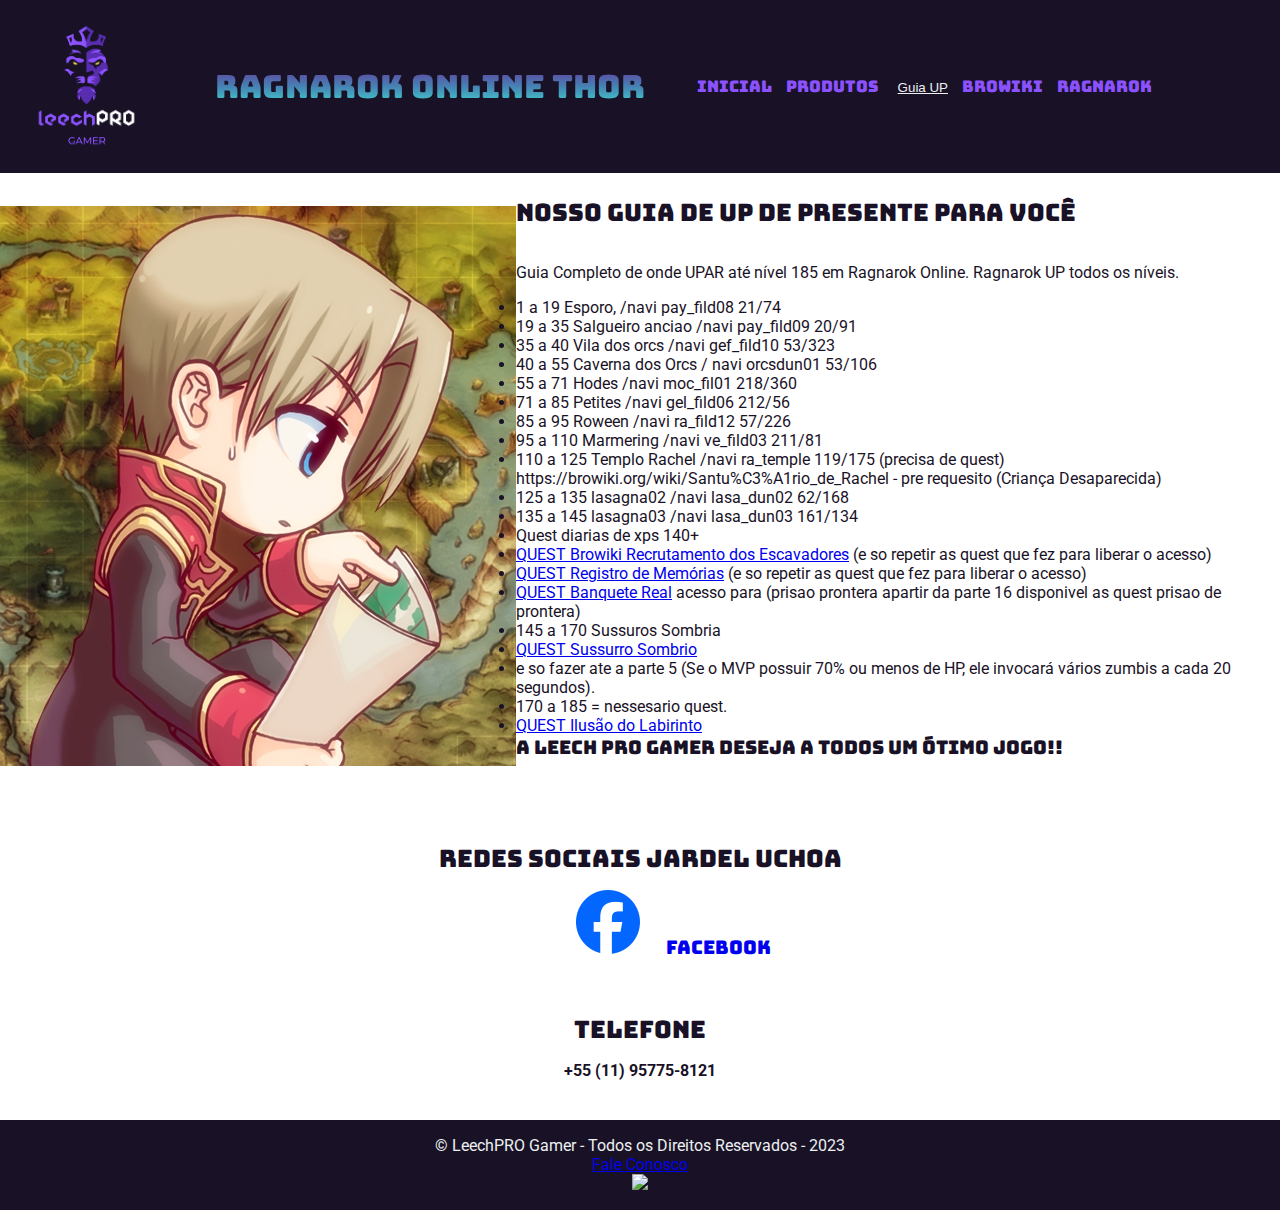
==== commit 2e6bc20d: "novos ajustes guia up responsive" ====
--- a/guiaup.html
+++ b/guiaup.html
@@ -35,7 +35,6 @@
     <section id="guiaup" alt="Você está navegando em um Guia de up do jogo Ragnarok Online"> 
     <div class="container" alt="container com configurações da sessão">
         <img src="./imagens/guiauplogo.jpg" alt="Uma imagem de um personagem com um mapa do jogo Ragnarok OnLINE" title="Imagem da sessão Guia UP Jogo Ragnarok Online">
-    </div>
         <div class="guiaup2">   
             <h2>Nosso Guia de Up de Presente para você</h2><br>
             <p>Guia Completo de onde UPAR até nível 185 em Ragnarok Online.  
--- a/css/main.css
+++ b/css/main.css
@@ -327,7 +327,7 @@
 
 /*RESPONSIVIDADE*/
 
-@media only screen and (max-width: 800px) {
+@media only screen and (max-width: 1200px) {
     /*Reset do navegador*/
 * {
     margin: 0;
@@ -667,7 +667,7 @@
 
 }
 
-@media only screen and (min-width: 1600px)
+@media only screen and (min-width: 1500px)
 {
     * {
         margin: 0;
@@ -745,11 +745,13 @@
         box-sizing: border-box;
     }
 
-    #sobre .container{
+    section #sobre .container{
         margin: 0;
         width: 100%;
         box-sizing:content-box;
         justify-content: space-between;
+        overflow: hidden;
+        
     }
     
     #sobre .store-front {
@@ -833,7 +835,7 @@
 
     /*builds das classes*/
 
-    #builds-classes {
+    section #builds-classes {
         margin: 0;
         padding: 0;
         width: 100%;
@@ -848,8 +850,8 @@
         margin: 0 auto;
     }
     
-    #builds-classes .classes img, .classes h2, .classes h3 {
-        width: 4%;
+    section #builds-classes img {
+        width: 30%;
     }
 
     .social-links img {
@@ -917,12 +919,16 @@
         box-sizing: border-box;
     }
 
-    #guiaup {
+    section #guiaup .container {
         justify-content: space-between;
         text-align: left;
         width: 100%;
         margin: 20px;
         margin-top: 0;
+    }
+
+    section #guiaup .container {
+        overflow: hidden;
     }
 
 
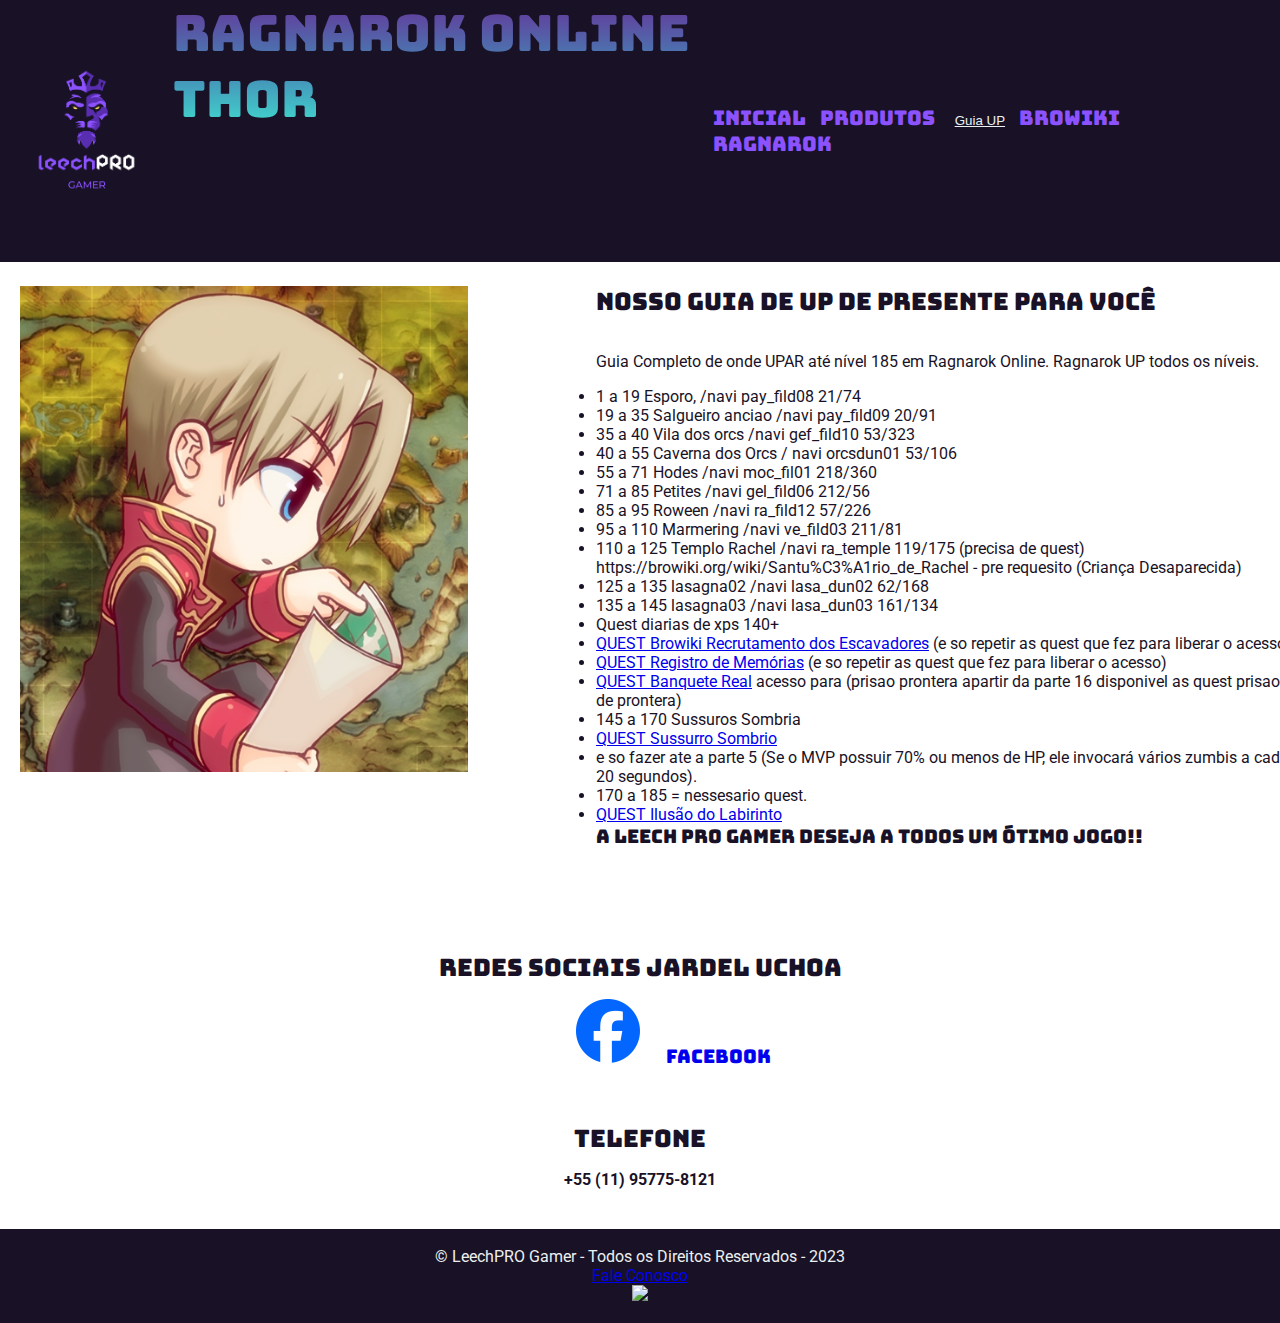
==== commit a7b49a22: "achei a compatibilidade do edge" ====
--- a/guiaup.html
+++ b/guiaup.html
@@ -4,6 +4,7 @@
     <meta charset="UTF-8">
     <meta name="viewport" content="width=device-width, initial-scale=1.0">
     <meta name="author" content="Danillo Guimarães">
+    <meta http-equiv="X-UA-Compatible" content="IE=edge">
     <title>Leech PRO Gamer Oficial Loja de Ragnarok Online Guia de UP</title>
     <link rel="stylesheet" href="https://cdn.positus.global/production/resources/robbu/whatsapp-button/whatsapp-button.css">
     <link rel="stylesheet" href="https://stackpath.bootstrapcdn.com/bootstrap/4.1.3/css/bootstrap.min.css" integrity="sha384-MCw98/SFnGE8fJT3GXwEOngsV7Zt27NXFoaoApmYm81iuXoPkFOJwJ8ERdknLPMO" crossorigin="anonymous">
--- a/css/main.css
+++ b/css/main.css
@@ -299,7 +299,10 @@
     width: 100%;
 }
 
-#produtos .container .nossosprodutos{
+section #produtos .container {
+    margin: 0;
+    padding: 0;
+    width: 100%;
     margin-left: 2%;    
     display: block;
 }
@@ -327,7 +330,7 @@
 
 /*RESPONSIVIDADE*/
 
-@media only screen and (max-width: 1200px) {
+@media only screen and (max-width: 1099px) {
     /*Reset do navegador*/
 * {
     margin: 0;
@@ -437,7 +440,7 @@
         margin: 0 auto;}
 
 
-#sobre .container button {
+section #sobre .container button {
     margin-left: 67%;
     background-color: #8c52ff;
     margin-bottom: 5px;
@@ -456,12 +459,13 @@
     border: #9f70fd solid;
 }
 
-#sobre .store-front {
+section #sobre .store-front {
     /*Aqui aplicou a margem nos logos também para resolver
     criamos no html uma class dentro da img.
     Então trocamos section img para a class que criamos*/
     border:#191227 solid;
     width: 100%;
+    margin-left: 0;
 }
 
 
@@ -636,8 +640,19 @@
     display: block;
 }
 
-#produtos .nossosprodutos{
+section #img-produtos img {
+    box-sizing: border-box;
+    display: inline;
+    width: 80%;
+    height: 50%;
+    margin: 2%;
+    margin-right: 5%;
+    margin-left: 2%;
+}
+
+section #produtos .nossosprodutos, section #produtos .resnovidades{
     margin-top: 50px;
+    margin-left: 1%;
     width: 100%;
     display: block;
 }
@@ -667,7 +682,7 @@
 
 }
 
-@media only screen and (min-width: 1500px)
+@media only screen and (min-width: 1100px)
 {
     * {
         margin: 0;
@@ -756,8 +771,8 @@
     
     #sobre .store-front {
         float: left;
-        margin-left: 10%;
-        width: 33.33%;
+        margin-left: 1%;
+        width: 43.33%;
         box-sizing: border-box;
         display: inline;
     }
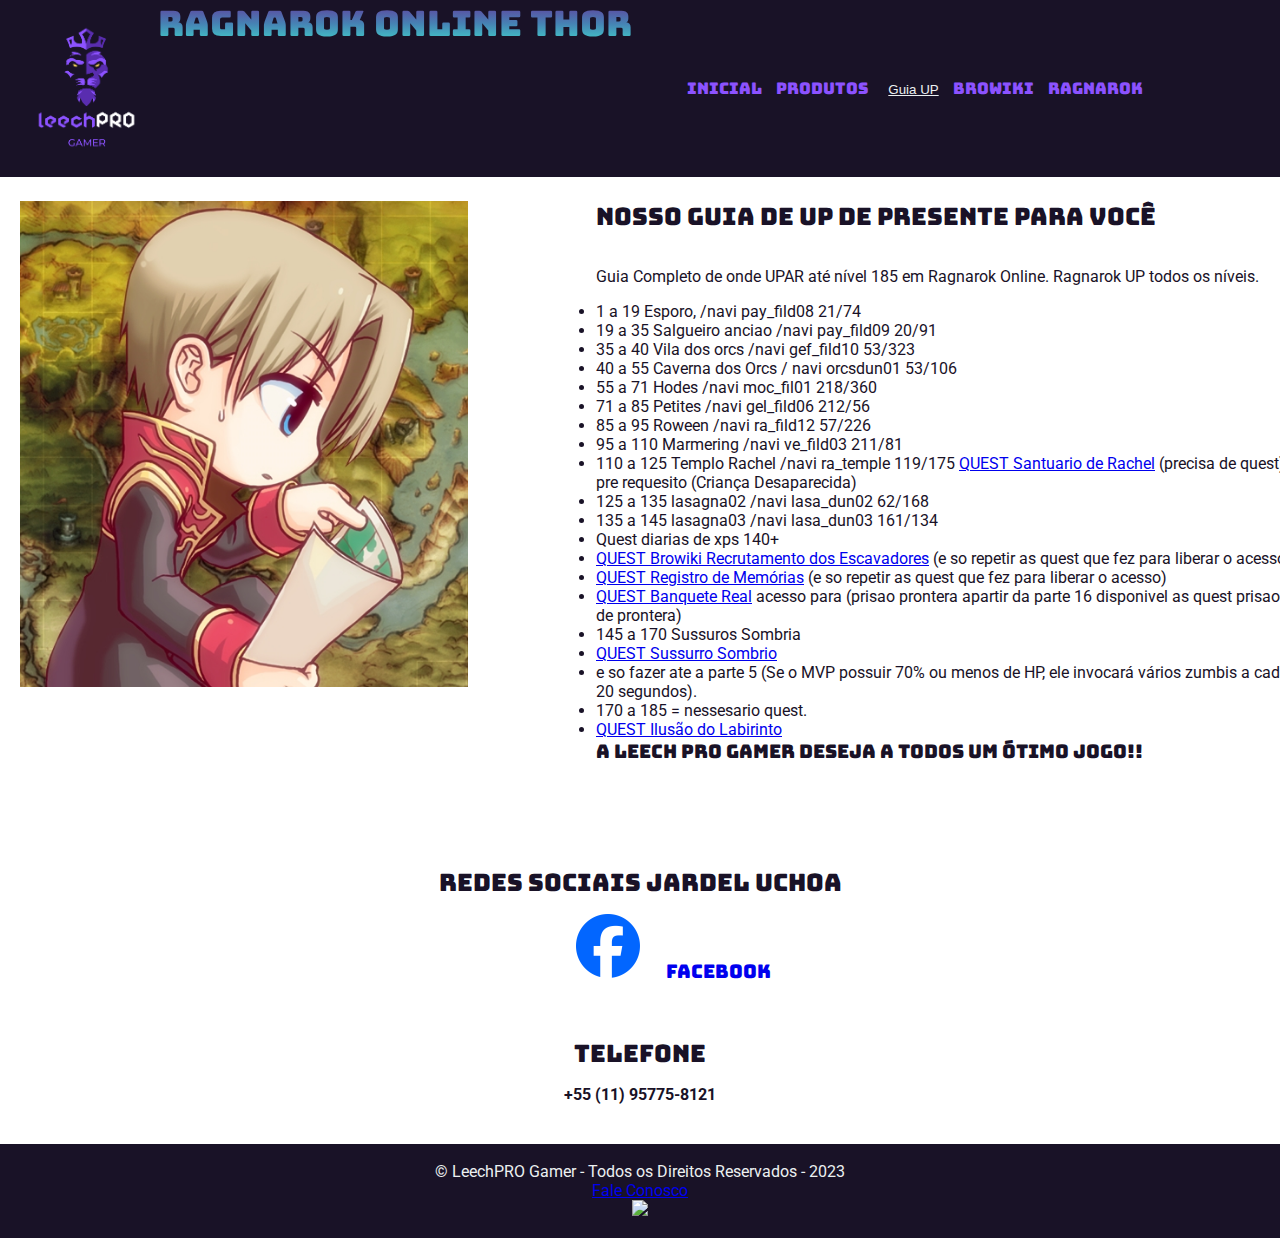
==== commit dd4703bb: "ajust link guia up" ====
--- a/guiaup.html
+++ b/guiaup.html
@@ -2,9 +2,9 @@
 <html lang="pt-br">
 <head>
     <meta charset="UTF-8">
+    <meta http-equiv="X-UA-Compatible" content="IE=edge">
     <meta name="viewport" content="width=device-width, initial-scale=1.0">
     <meta name="author" content="Danillo Guimarães">
-    <meta http-equiv="X-UA-Compatible" content="IE=edge">
     <title>Leech PRO Gamer Oficial Loja de Ragnarok Online Guia de UP</title>
     <link rel="stylesheet" href="https://cdn.positus.global/production/resources/robbu/whatsapp-button/whatsapp-button.css">
     <link rel="stylesheet" href="https://stackpath.bootstrapcdn.com/bootstrap/4.1.3/css/bootstrap.min.css" integrity="sha384-MCw98/SFnGE8fJT3GXwEOngsV7Zt27NXFoaoApmYm81iuXoPkFOJwJ8ERdknLPMO" crossorigin="anonymous">
@@ -50,7 +50,7 @@
                 <li>71 a 85 Petites /navi gel_fild06 212/56</li>
                 <li>85 a 95 Roween /navi ra_fild12 57/226</li>
                 <li>95 a 110 Marmering /navi ve_fild03 211/81</li>
-                <li>110 a 125 Templo Rachel /navi ra_temple 119/175 (precisa de quest) https://browiki.org/wiki/Santu%C3%A1rio_de_Rachel - pre requesito (Criança Desaparecida)</li>
+                <li>110 a 125 Templo Rachel /navi ra_temple 119/175 <a href="https://browiki.org/wiki/Santu%C3%A1rio_de_Rachel" target="_blank">QUEST Santuario de Rachel</a> (precisa de quest) - pre requesito (Criança Desaparecida)</li>
                 <li>125 a 135 lasagna02 /navi lasa_dun02 62/168</li>
                 <li>135 a 145 lasagna03 /navi lasa_dun03 161/134</li>
                 <li>Quest diarias de xps 140+</li>
--- a/css/main.css
+++ b/css/main.css
@@ -713,6 +713,7 @@
     header {
         background-color: #191227;
         color: #ecf0f1;
+        width: 100%;
     }
     
     header h1 {
@@ -724,21 +725,23 @@
     }
 
     header .title {
-        font-size: 50px;
+        margin-right: -38%;
+        margin-left: -4%;
+        font-size: 220%;
     }
     
     header img {
         display: inline;
         float: right;
         width: 15%;
-    }
-    
+        margin-right: -40%;
+    }  
     header li {
         box-sizing: border-box;
         display: inline;
         margin-left: -2%;
         padding-right: 2%;
-        font-size: 20px; /*Diminuimos os botões pra o nome do site ficar destacado*/      
+        font-size: 100%; /*Diminuimos os botões pra o nome do site ficar destacado*/      
         color: #8c52ff;
         text-decoration: none;
     }
